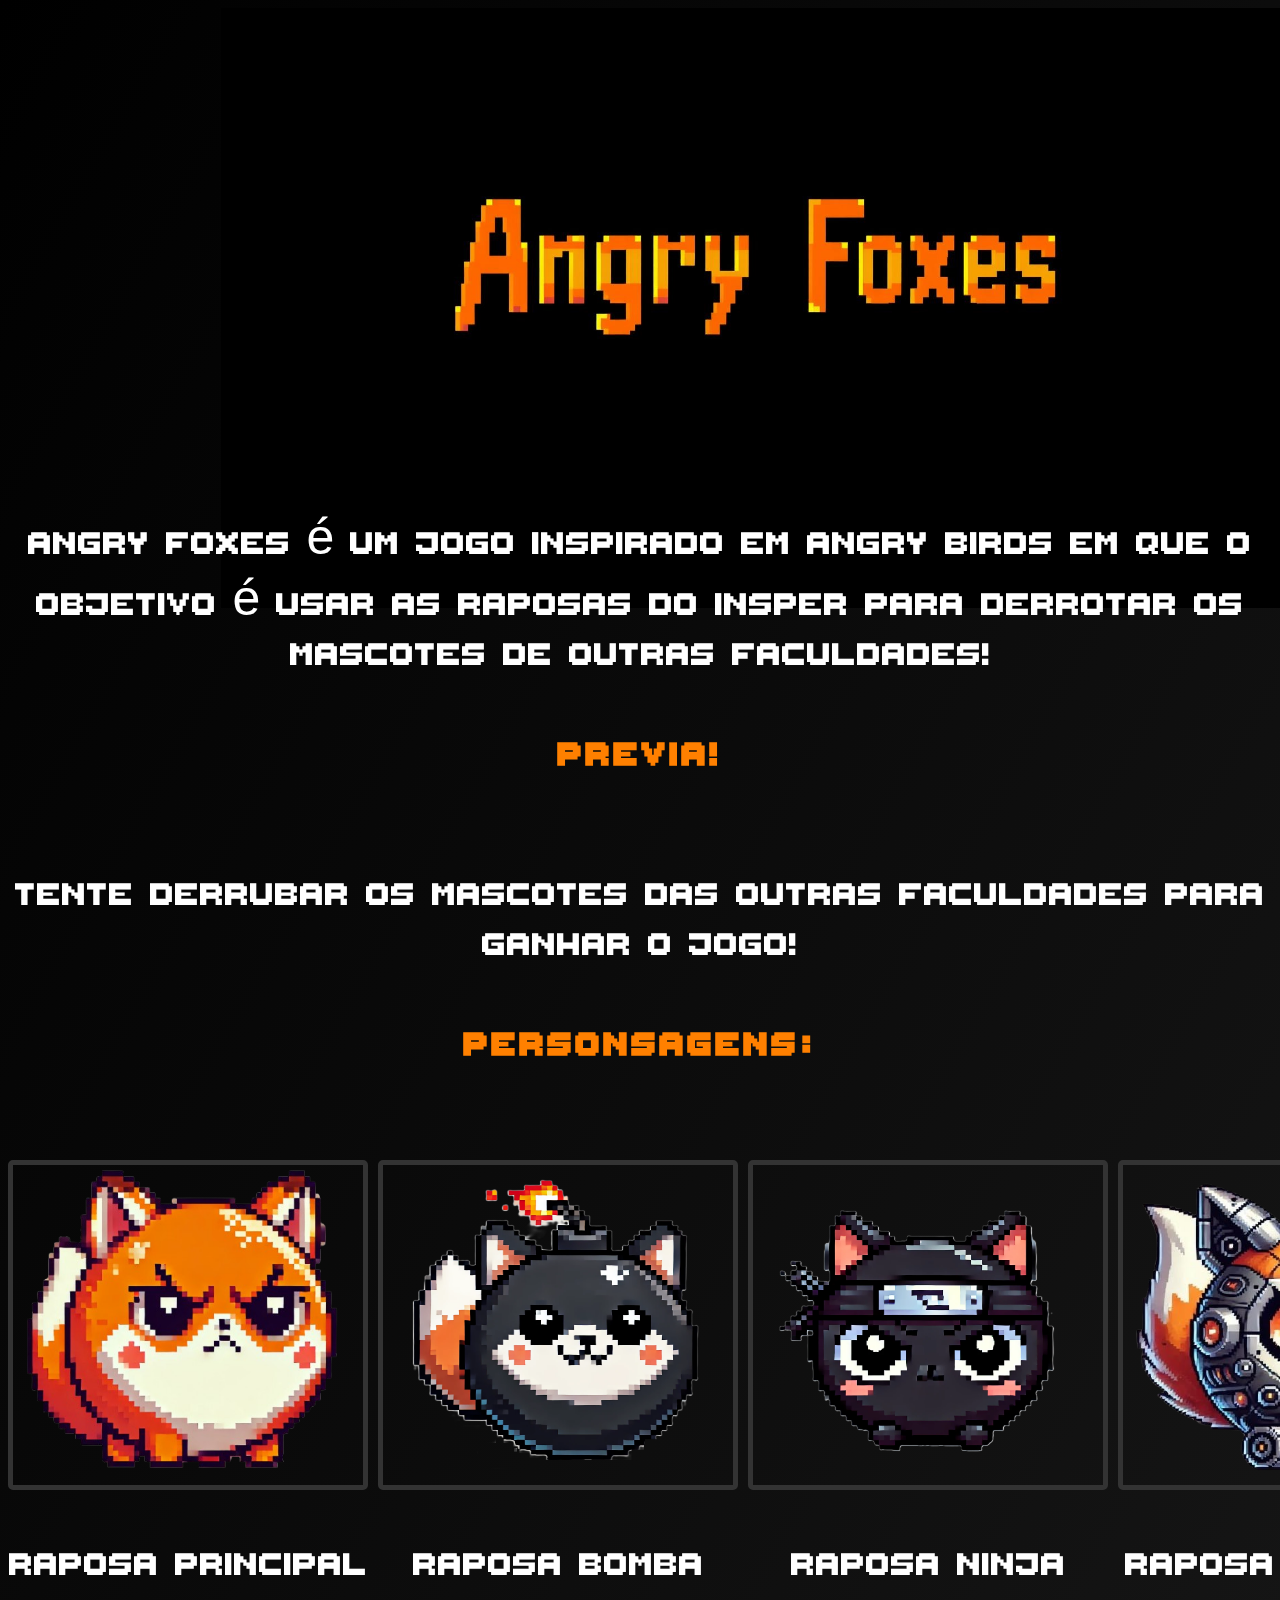
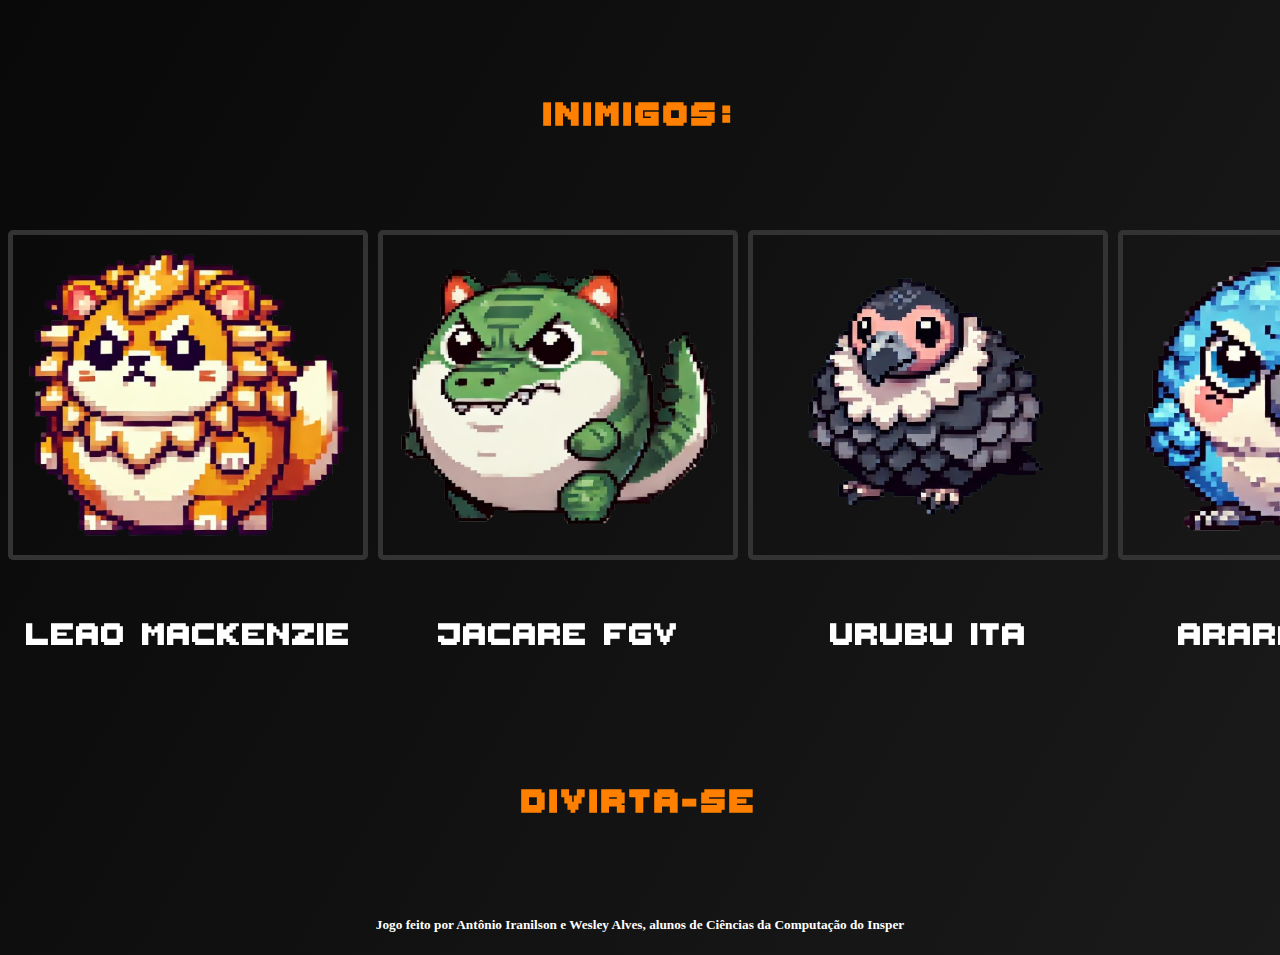
==== site.html @ ca1e3eb3 "adição de inimigos e fonte" ====
<!DOCTYPE html>
<html lang = "pt-BR">
<head>
    <title>Clone Site</title>
    <meta charset="UTF-8">
    <link rel="stylesheet" href="style.css">
</head>
<body>
    <div class = "corpo">
        <div class="Logo">   
            <img src="personagens/logo.jpeg" alt="Logo">
        </div> 
            <p>
            Angry Foxes é um jogo inspirado em Angry Birds em que o objetivo é usar as raposas do INSPER para derrotar os mascotes de outras faculdades!
        </p>
        <h2>
            Previa!
        </h2>
        <p>
            Tente derrubar os mascotes das outras faculdades para ganhar o jogo!
        </p>
        <h3>
            Personsagens:
        </h3>
        <div class = "personagens">
            <div class="Raposa1">
                <img src = 'personagens/raposinha_principal.png' alt="personagem1">
                <p>Raposa principal</p>
            </div>
            <div class="Raposa2">   
                <img src = 'personagens/raposinha_bomba.png' alt="personagem2">
                <p>Raposa Bomba</p>
            </div> 
            <div class="Raposa3">
                <img src = 'personagens/raposinha_ninja.png' alt="personagem3">
                <p>Raposa Ninja</p>
            </div>
            <div class="Raposa4">
                <img src = 'personagens/raposa_robótica.png' alt="persoangem4">
                <p>Raposa Robotica</p>
            </div>    
        </div>
        <h3>
            Inimigos:
        </h3>
        <div class = "inimigos">
            <div class="Inimigo1">
                <img src = 'personagens/leao.png' alt="personagem1">
                <p>leao Mackenzie</p>
            </div>
            <div class="Inimigo2">   
                <img src = 'personagens/jacaré.png' alt="personagem2">
                <p>jacare FGV</p>
            </div> 
            <div class="Inimigo3">
                <img src = 'personagens/urubu.png' alt="personagem3">
                <p>Urubu ITA</p>
            </div>
            <div class="Inimigo4">
                <img src = 'personagens/arara_azul.png' alt="personagem3">
                <p>Arara Espm</p>
            </div>
        </div>
        <h4>
            Divirta-se
        </h4>
        <h5>
            Jogo feito por Antônio Iranilson e Wesley Alves, alunos de Ciências da Computação do Insper
        </h5>
    </div>

</body>
---- style.css ----
body {
    background-color: black;
}
.corpo{
    color: white;
    text-align: center;
}
.personagens {
    display: flex;
    justify-content: space-between; /* Espaço entre as imagens */
    gap: 10px; /* Espaçamento entre as imagens */
}
.personagens img{
    width: 350px;
    height: 320px;
    border-color: rgb(255, 255, 255);
    border: 5px solid #333; 
    border-radius: 5px; 
    display: grid;
    grid-template-columns: repeat(auto-fill, minmax(300px, 1fr)); /* Ajusta as colunas automaticamente */
    gap: 15px;

}

.inimigos {
    display: flex;
    justify-content: space-between; /* Espaço entre as imagens */
    gap: 10px; /* Espaçamento entre as imagens */
}
.inimigos img{
    width: 350px;
    height: 320px;
    border-color: rgb(255, 255, 255);
    border: 5px solid #333; 
    border-radius: 5px; 
    display: grid;
    grid-template-columns: repeat(auto-fill, minmax(300px, 1fr)); /* Ajusta as colunas automaticamente */
    gap: 15px;
}
.Logo {
    display: flex;
    justify-content: center;
    width: 1500px;
    height: 600px;
    margin-bottom: -150px;
    
}
@font-face {
    font-family: 'MinhaFonte';
    src: url('fonte/fonte.woff2') format('woff2'),
         url('fonte/fonte.woff') format('woff'),
         url('fonte/fonte.ttf') format('truetype');
}
p{
    font-family: 'MinhaFonte', sans-serif; /* sans-serif como fallback */
    font-size: 50px;
}

h1, h2, h3, h4 {
    letter-spacing: 3px;
    color: rgb(255, 128, 0);
    margin-bottom: 90px;
    font-family: 'MinhaFonte', sans-serif; /* sans-serif como fallback */
    font-size: 50px;
}
body {
    background: linear-gradient(120deg, #000000, #1a1a1a); /* Um gradiente suave para o fundo */
    color: white;
}
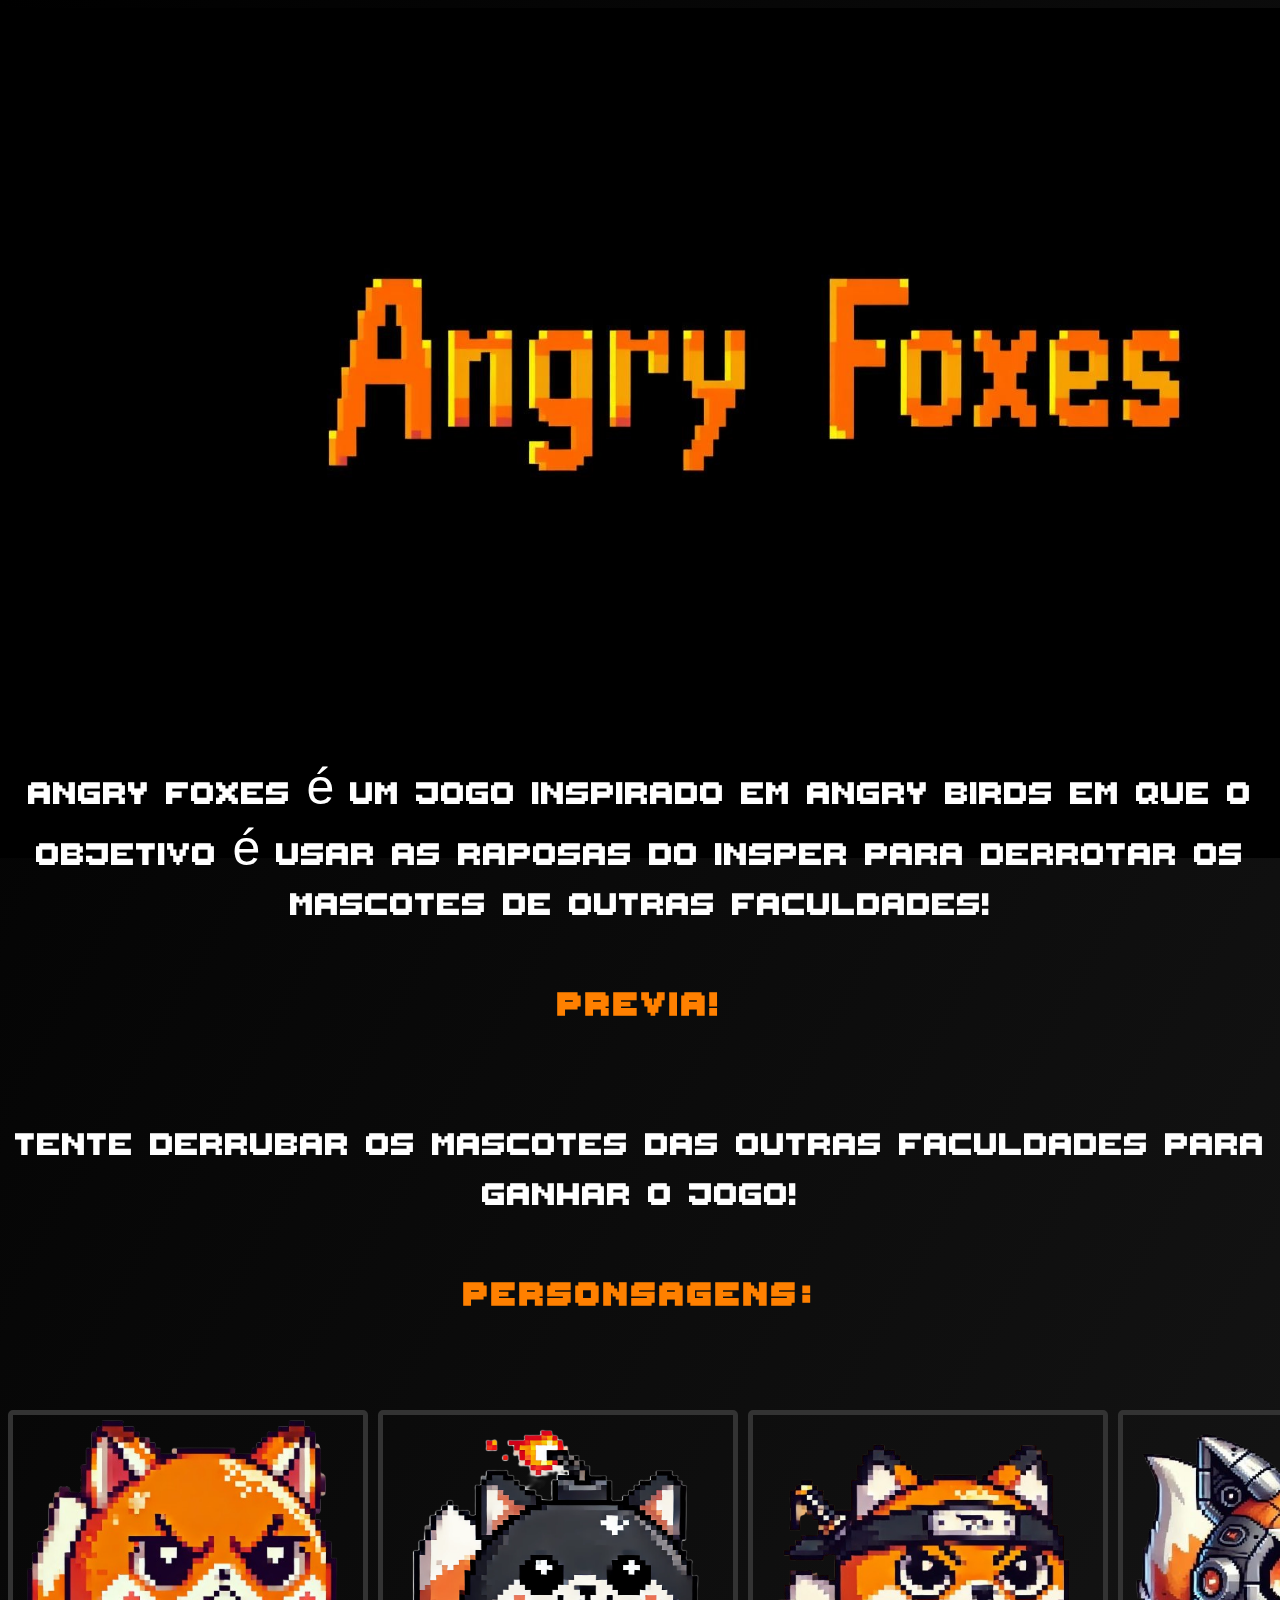
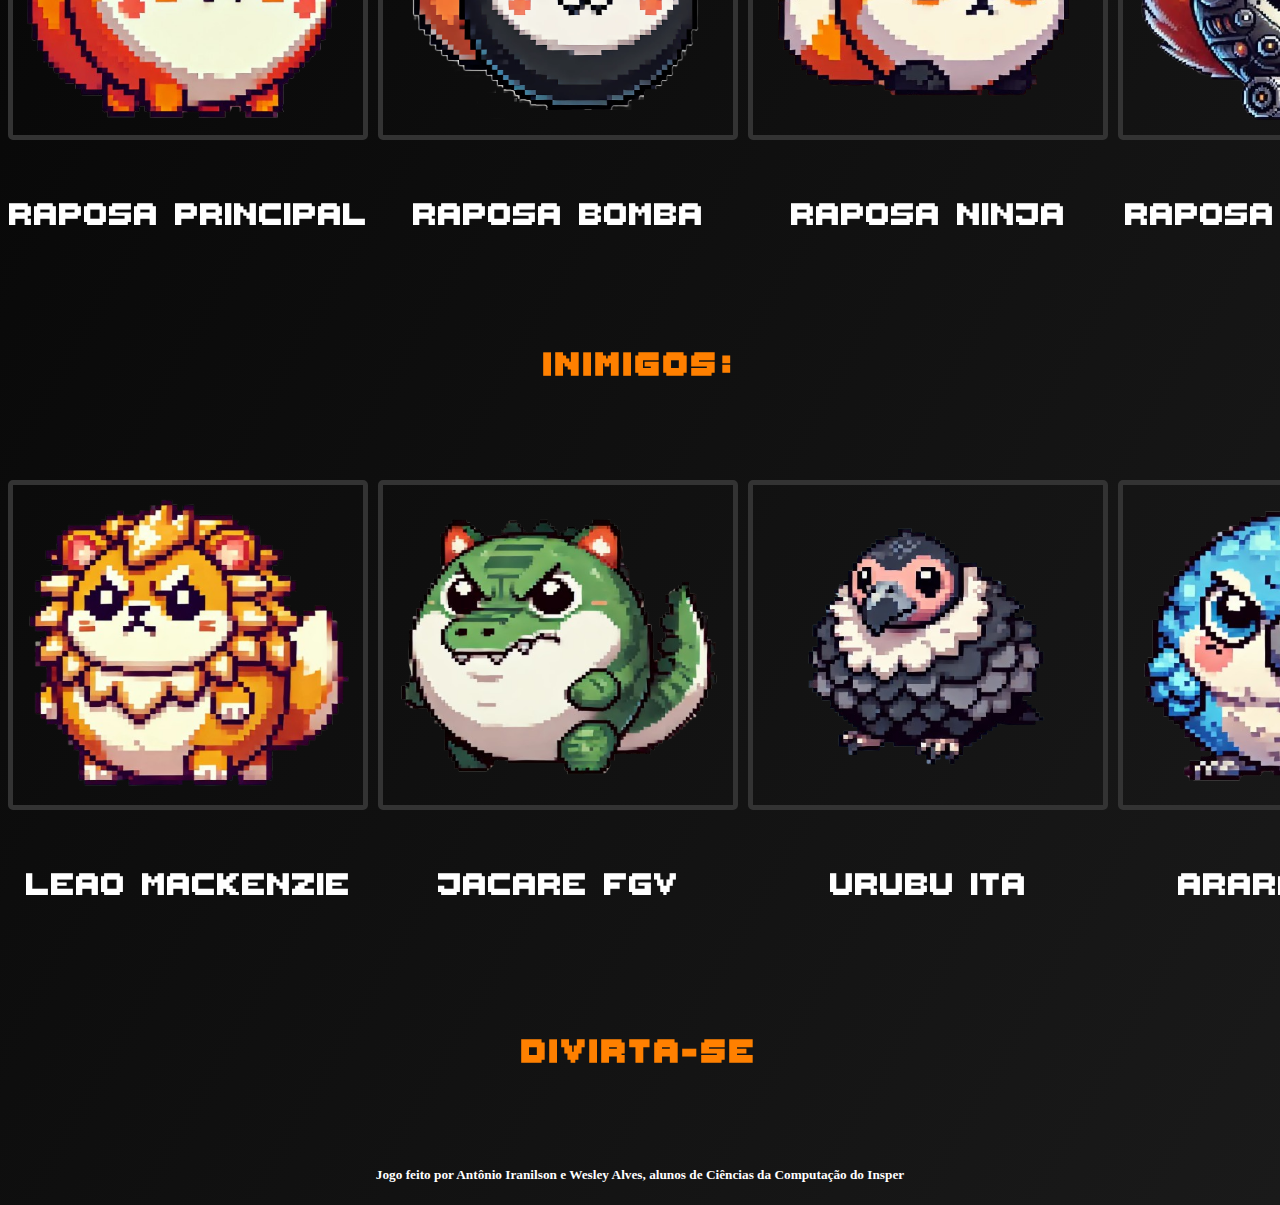
==== commit f913f3f4: "alterando os caminhos dos arquivos" ====
--- a/site.html
+++ b/site.html
@@ -3,7 +3,7 @@
 <head>
     <title>Clone Site</title>
     <meta charset="UTF-8">
-    <link rel="stylesheet" href="style.css">
+    <link rel="stylesheet" href="./css/style.css">
 </head>
 <body>
     <div class = "corpo">
--- a/css/style.css
+++ b/css/style.css
@@ -0,0 +1,69 @@
+body {
+    background-color: black;
+}
+.corpo{
+    color: white;
+    text-align: center;
+}
+.personagens {
+    display: flex;
+    justify-content: space-between; /* Espaço entre as imagens */
+    gap: 10px; /* Espaçamento entre as imagens */
+}
+.personagens img{
+    width: 350px;
+    height: 320px;
+    border-color: rgb(255, 255, 255);
+    border: 5px solid #333; 
+    border-radius: 5px; 
+    display: grid;
+    grid-template-columns: repeat(auto-fill, minmax(300px, 1fr)); /* Ajusta as colunas automaticamente */
+    gap: 15px;
+
+}
+
+.inimigos {
+    display: flex;
+    justify-content: space-between; /* Espaço entre as imagens */
+    gap: 10px; /* Espaçamento entre as imagens */
+}
+.inimigos img{
+    width: 350px;
+    height: 320px;
+    border-color: rgb(255, 255, 255);
+    border: 5px solid #333; 
+    border-radius: 5px; 
+    display: grid;
+    grid-template-columns: repeat(auto-fill, minmax(300px, 1fr)); /* Ajusta as colunas automaticamente */
+    gap: 15px;
+}
+.Logo {
+    display: flex;
+    justify-content: center;
+    width: 1500px;
+    height: 850px;
+    margin-bottom: -150px;
+    
+}
+@font-face {
+    font-family: 'MinhaFonte';
+    src: url('../fonte/fonte.woff2') format('woff2'),
+         url('../fonte/fonte.woff') format('woff'),
+         url('../fonte/fonte.ttf') format('truetype');
+}
+p{
+    font-family: 'MinhaFonte', sans-serif; /* sans-serif como fallback */
+    font-size: 50px;
+}
+
+h1, h2, h3, h4 {
+    letter-spacing: 3px;
+    color: rgb(255, 128, 0);
+    margin-bottom: 90px;
+    font-family: 'MinhaFonte', sans-serif; /* sans-serif como fallback */
+    font-size: 50px;
+}
+body {
+    background: linear-gradient(120deg, #000000, #1a1a1a); /* Um gradiente suave para o fundo */
+    color: white;
+}
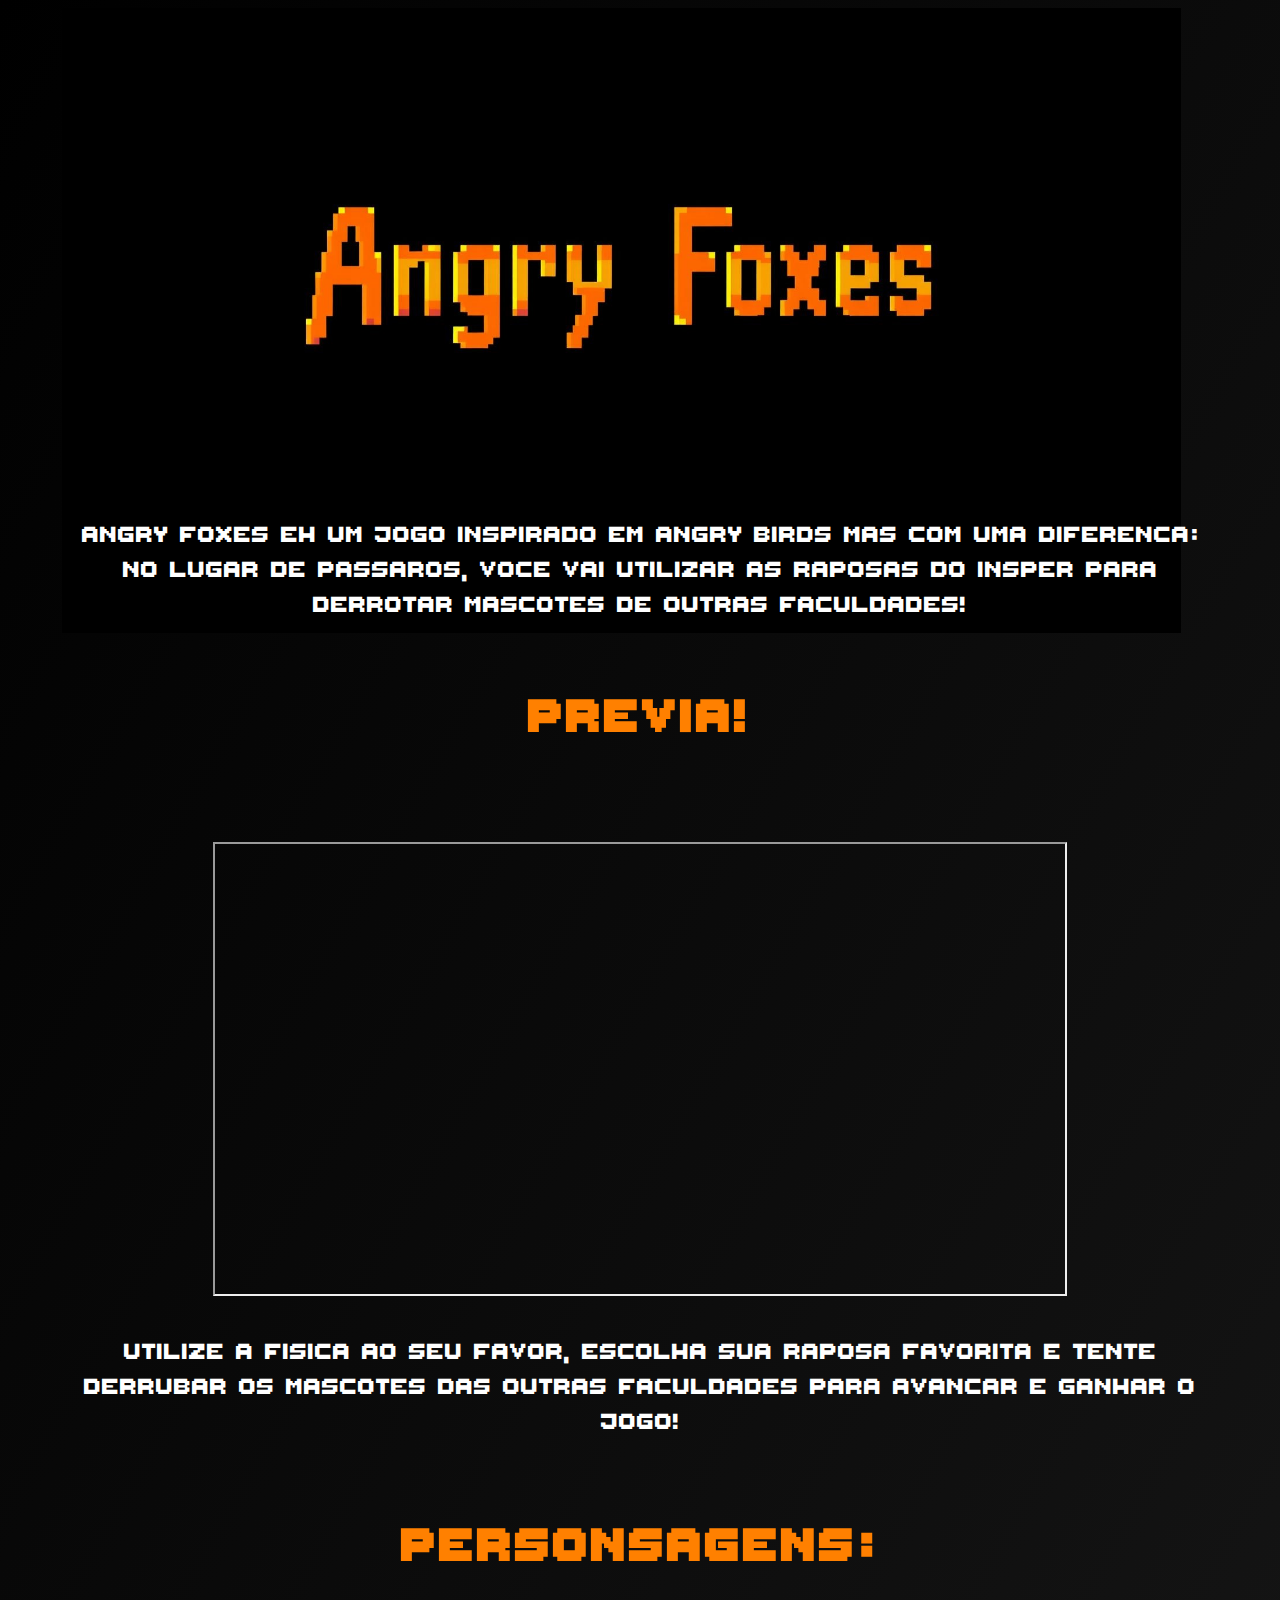
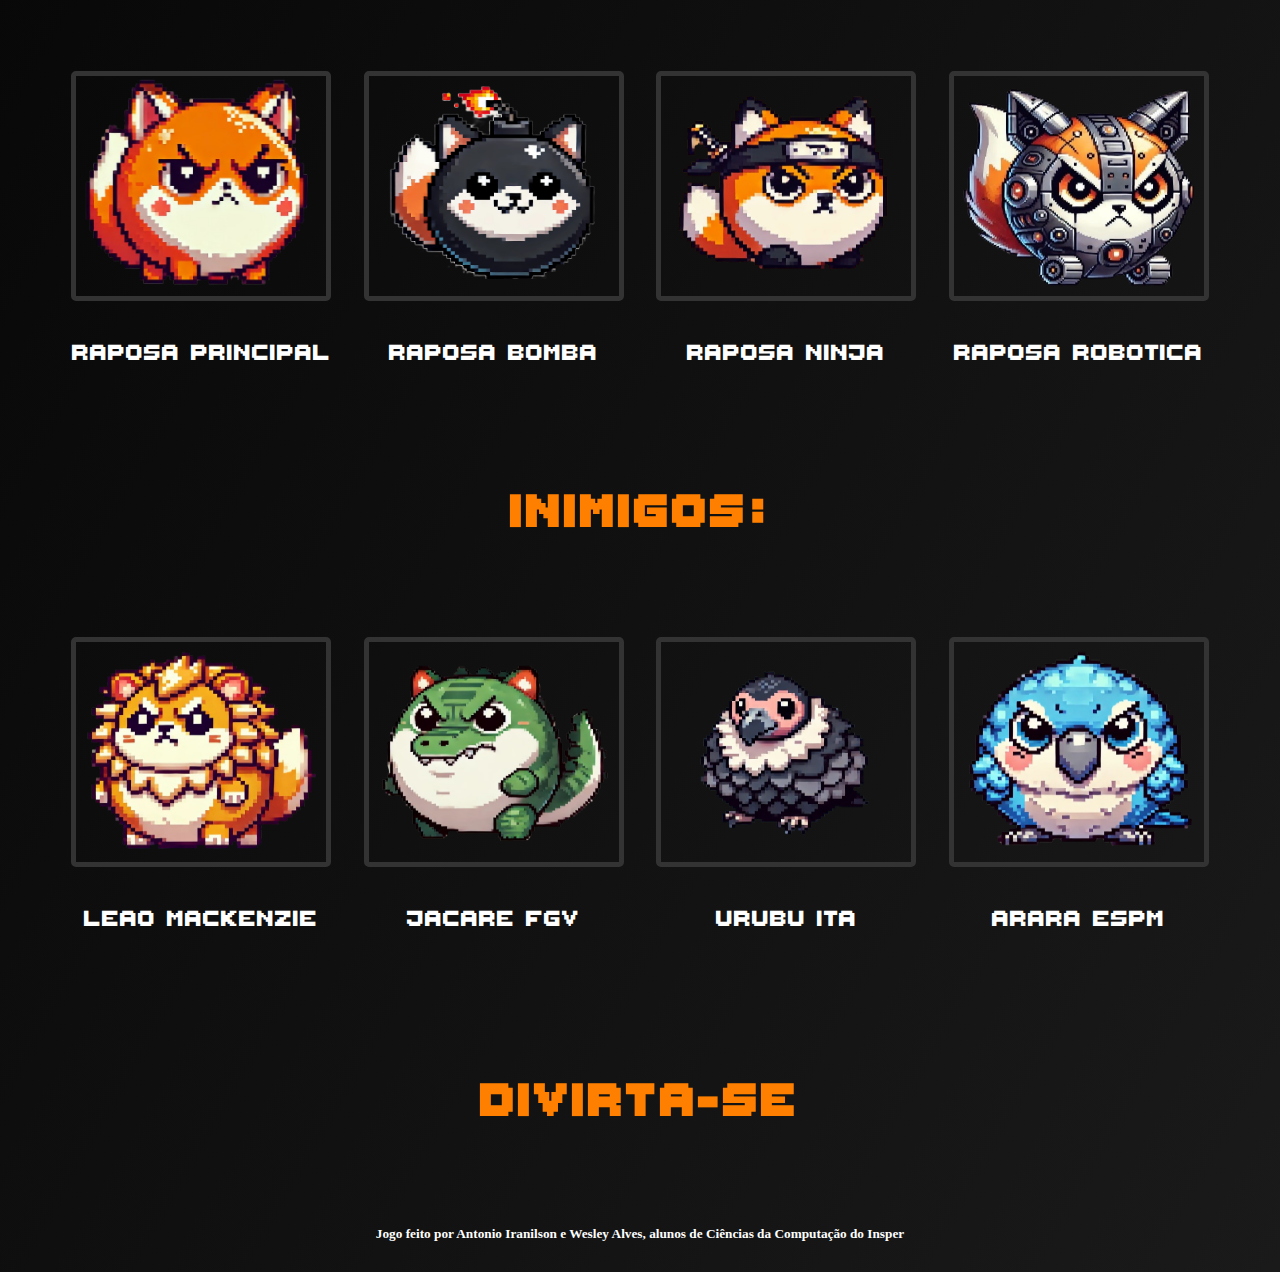
==== commit 5b7bd403: "diminuindo o tamanho das imagens para remodelar a página" ====
--- a/site.html
+++ b/site.html
@@ -1,7 +1,7 @@
 <!DOCTYPE html>
 <html lang = "pt-BR">
 <head>
-    <title>Clone Site</title>
+    <title>Game Angry Foxes </title>
     <meta charset="UTF-8">
     <link rel="stylesheet" href="./css/style.css">
 </head>
@@ -11,14 +11,18 @@
             <img src="personagens/logo.jpeg" alt="Logo">
         </div> 
             <p>
-            Angry Foxes é um jogo inspirado em Angry Birds em que o objetivo é usar as raposas do INSPER para derrotar os mascotes de outras faculdades!
-        </p>
-        <h2>
-            Previa!
-        </h2>
-        <p>
-            Tente derrubar os mascotes das outras faculdades para ganhar o jogo!
-        </p>
+                Angry Foxes eh um jogo inspirado em Angry Birds mas com uma diferenca: No lugar de passaros, voce vai utilizar 
+                as raposas do INSPER para derrotar mascotes de outras faculdades!
+            </p>
+            <h2>
+                Previa!
+            </h2>
+            <iframe width="850" height="450"
+                src="https://www.youtube.com/embed/FSWoUGxGNEg">
+            </iframe>
+            <p>
+                Utilize a fisica ao seu favor, escolha sua raposa favorita e tente derrubar os mascotes das outras faculdades para avancar e ganhar o jogo!
+            </p>
         <h3>
             Personsagens:
         </h3>
@@ -65,7 +69,7 @@
             Divirta-se
         </h4>
         <h5>
-            Jogo feito por Antônio Iranilson e Wesley Alves, alunos de Ciências da Computação do Insper
+            Jogo feito por Antonio Iranilson e Wesley Alves, alunos de Ciências da Computação do Insper
         </h5>
     </div>
 
--- a/css/style.css
+++ b/css/style.css
@@ -1,18 +1,23 @@
 body {
+    display: flex;
+    flex-direction: column;
+    flex-wrap: wrap;
+    align-items: center;
     background-color: black;
 }
 .corpo{
     color: white;
     text-align: center;
+    max-width: 90%;
 }
 .personagens {
     display: flex;
     justify-content: space-between; /* Espaço entre as imagens */
-    gap: 10px; /* Espaçamento entre as imagens */
+    gap: 5px; /* Espaçamento entre as imagens */
 }
 .personagens img{
-    width: 350px;
-    height: 320px;
+    width: 250px;
+    height: 220px;
     border-color: rgb(255, 255, 255);
     border: 5px solid #333; 
     border-radius: 5px; 
@@ -28,8 +33,8 @@
     gap: 10px; /* Espaçamento entre as imagens */
 }
 .inimigos img{
-    width: 350px;
-    height: 320px;
+    width: 250px;
+    height: 220px;
     border-color: rgb(255, 255, 255);
     border: 5px solid #333; 
     border-radius: 5px; 
@@ -40,9 +45,10 @@
 .Logo {
     display: flex;
     justify-content: center;
-    width: 1500px;
-    height: 850px;
+    width: 1100px;
+    height: 625px;
     margin-bottom: -150px;
+    padding-right: 200px;
     
 }
 @font-face {
@@ -53,17 +59,28 @@
 }
 p{
     font-family: 'MinhaFonte', sans-serif; /* sans-serif como fallback */
-    font-size: 50px;
+    font-size: 35px;
 }
 
-h1, h2, h3, h4 {
+h1 {
     letter-spacing: 3px;
     color: rgb(255, 128, 0);
     margin-bottom: 90px;
     font-family: 'MinhaFonte', sans-serif; /* sans-serif como fallback */
     font-size: 50px;
 }
+
+h2, h3, h4 {
+    letter-spacing: 3px;
+    color: rgb(255, 128, 0);
+    margin-bottom: 90px;
+    font-family: 'MinhaFonte', sans-serif; /* sans-serif como fallback */
+    font-size: 70px;
+}
+
+
 body {
     background: linear-gradient(120deg, #000000, #1a1a1a); /* Um gradiente suave para o fundo */
     color: white;
 }
+
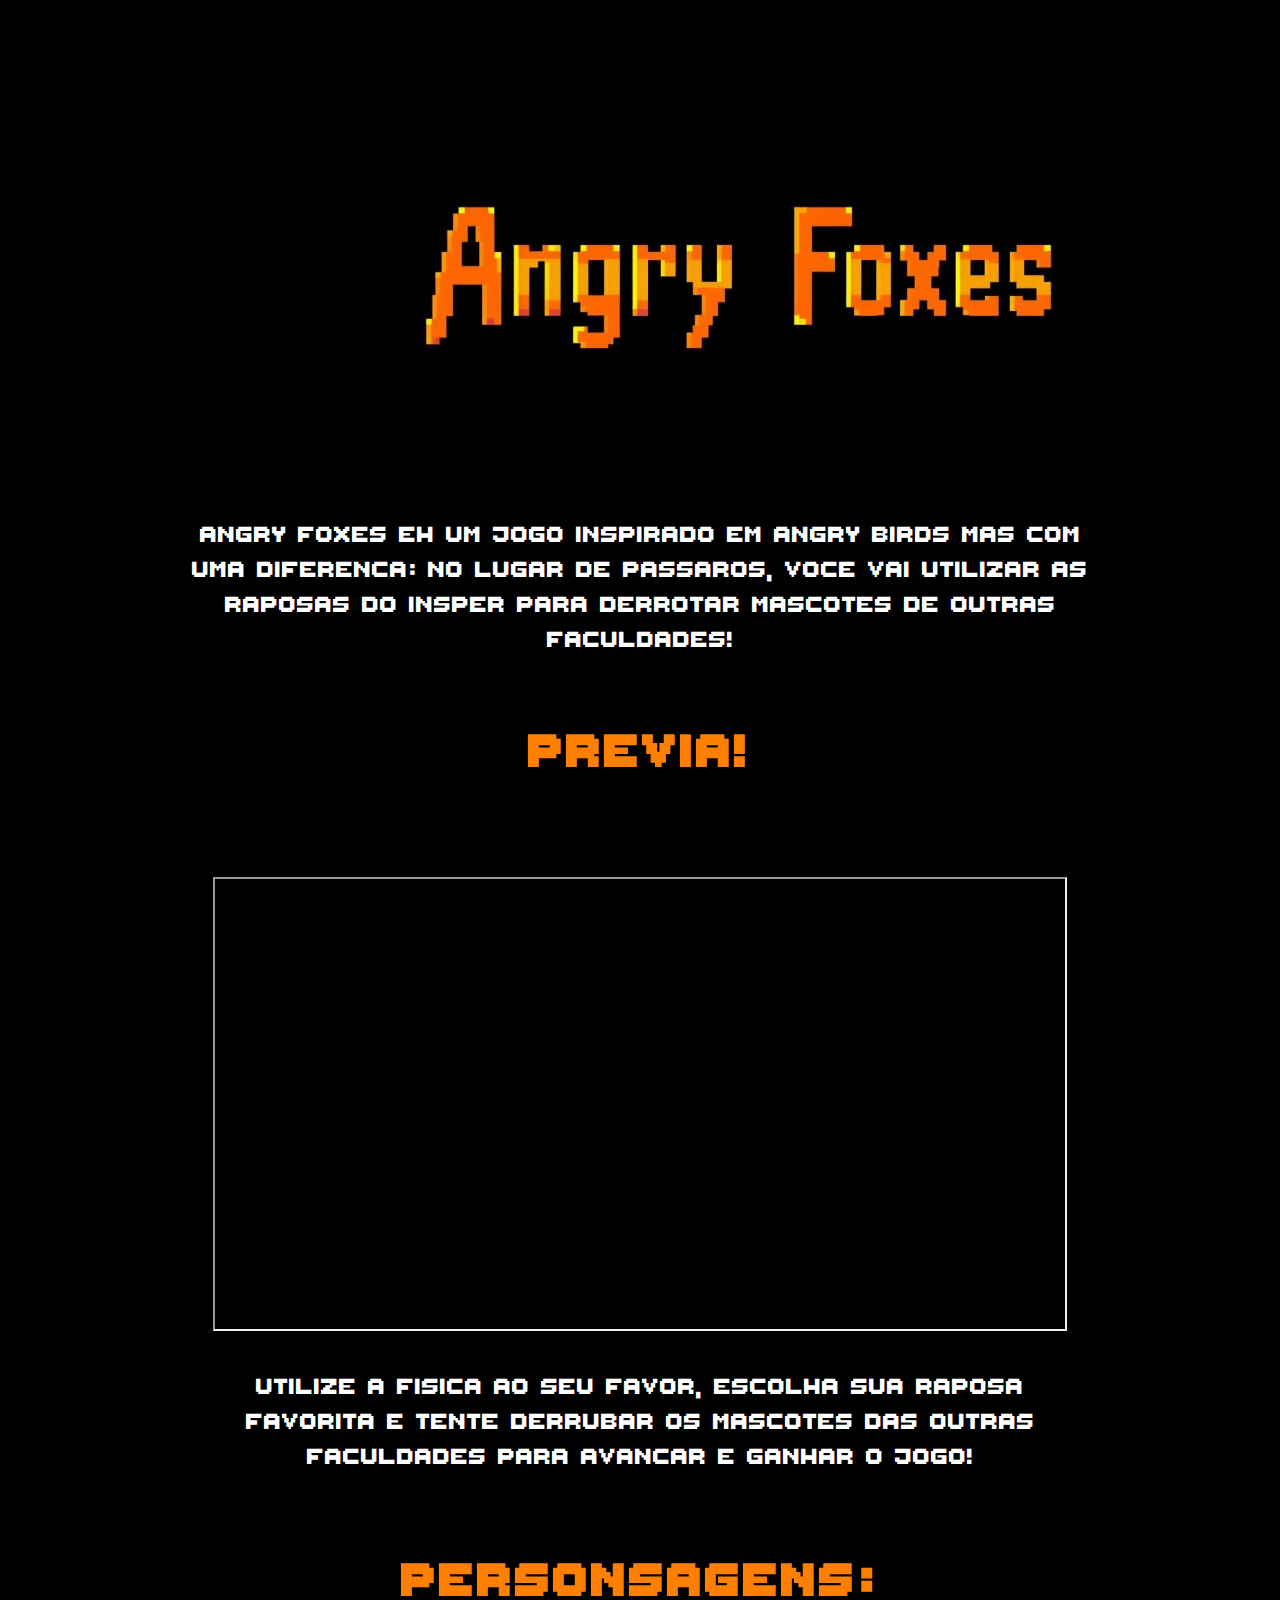
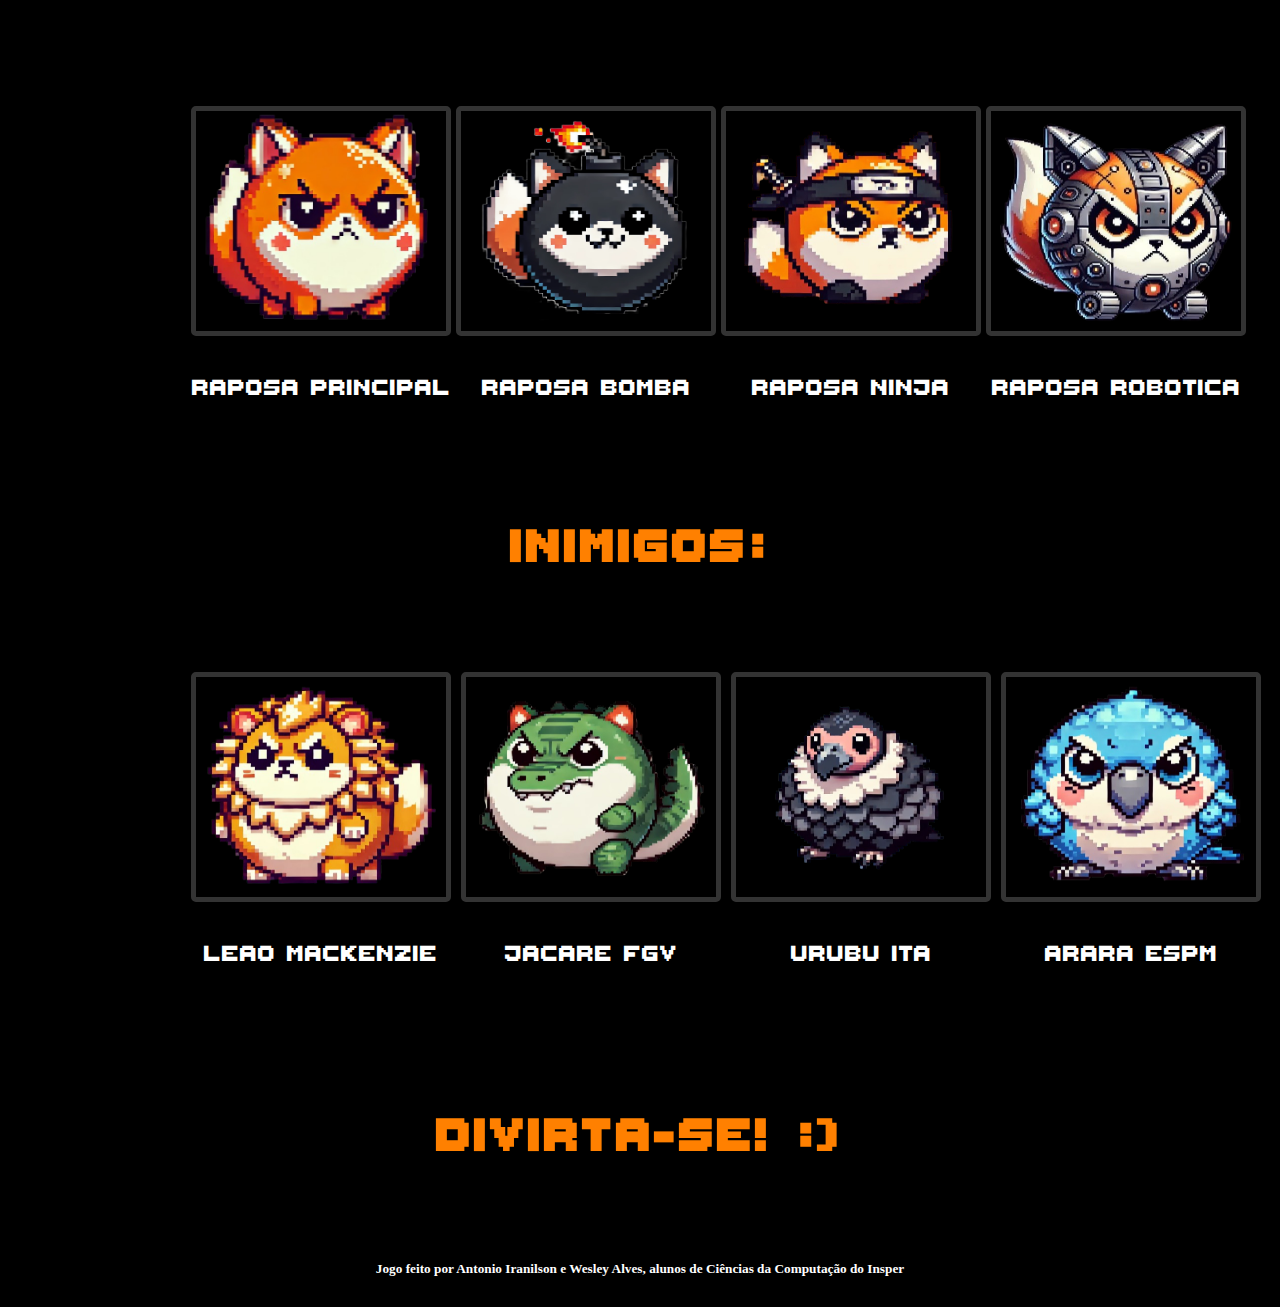
==== commit 3e225d02: "centralizando todos os elementos, inclusive imagens" ====
--- a/site.html
+++ b/site.html
@@ -8,13 +8,13 @@
 <body>
     <div class = "corpo">
         <div class="Logo">   
-            <img src="personagens/logo.jpeg" alt="Logo">
+            <img src="imagens/logo.jpg" alt="Logo">
         </div> 
             <p>
                 Angry Foxes eh um jogo inspirado em Angry Birds mas com uma diferenca: No lugar de passaros, voce vai utilizar 
                 as raposas do INSPER para derrotar mascotes de outras faculdades!
             </p>
-            <h2>
+            <h2 class="previa">
                 Previa!
             </h2>
             <iframe width="850" height="450"
@@ -28,19 +28,19 @@
         </h3>
         <div class = "personagens">
             <div class="Raposa1">
-                <img src = 'personagens/raposinha_principal.png' alt="personagem1">
+                <img src = 'imagens/raposinha_principal.png' alt="personagem1">
                 <p>Raposa principal</p>
             </div>
             <div class="Raposa2">   
-                <img src = 'personagens/raposinha_bomba.png' alt="personagem2">
+                <img src = 'imagens/raposinha_bomba.png' alt="personagem2">
                 <p>Raposa Bomba</p>
             </div> 
             <div class="Raposa3">
-                <img src = 'personagens/raposinha_ninja.png' alt="personagem3">
+                <img src = 'imagens/raposinha_ninja.png' alt="personagem3">
                 <p>Raposa Ninja</p>
             </div>
             <div class="Raposa4">
-                <img src = 'personagens/raposa_robótica.png' alt="persoangem4">
+                <img src = 'imagens/raposa_robótica.png' alt="persoangem4">
                 <p>Raposa Robotica</p>
             </div>    
         </div>
@@ -49,24 +49,24 @@
         </h3>
         <div class = "inimigos">
             <div class="Inimigo1">
-                <img src = 'personagens/leao.png' alt="personagem1">
+                <img src = 'imagens/leao.png' alt="personagem1">
                 <p>leao Mackenzie</p>
             </div>
             <div class="Inimigo2">   
-                <img src = 'personagens/jacaré.png' alt="personagem2">
+                <img src = 'imagens/jacaré.png' alt="personagem2">
                 <p>jacare FGV</p>
             </div> 
             <div class="Inimigo3">
-                <img src = 'personagens/urubu.png' alt="personagem3">
+                <img src = 'imagens/urubu.png' alt="personagem3">
                 <p>Urubu ITA</p>
             </div>
             <div class="Inimigo4">
-                <img src = 'personagens/arara_azul.png' alt="personagem3">
+                <img src = 'imagens/arara_azul.png' alt="personagem3">
                 <p>Arara Espm</p>
             </div>
         </div>
         <h4>
-            Divirta-se
+            Divirta-se! :)
         </h4>
         <h5>
             Jogo feito por Antonio Iranilson e Wesley Alves, alunos de Ciências da Computação do Insper
--- a/css/style.css
+++ b/css/style.css
@@ -5,16 +5,19 @@
     align-items: center;
     background-color: black;
 }
+
 .corpo{
+    text-align: center;
+    max-width: 71%;
     color: white;
-    text-align: center;
-    max-width: 90%;
 }
+
 .personagens {
     display: flex;
     justify-content: space-between; /* Espaço entre as imagens */
     gap: 5px; /* Espaçamento entre as imagens */
 }
+
 .personagens img{
     width: 250px;
     height: 220px;
@@ -32,6 +35,7 @@
     justify-content: space-between; /* Espaço entre as imagens */
     gap: 10px; /* Espaçamento entre as imagens */
 }
+
 .inimigos img{
     width: 250px;
     height: 220px;
@@ -42,13 +46,14 @@
     grid-template-columns: repeat(auto-fill, minmax(300px, 1fr)); /* Ajusta as colunas automaticamente */
     gap: 15px;
 }
+
 .Logo {
     display: flex;
     justify-content: center;
     width: 1100px;
     height: 625px;
     margin-bottom: -150px;
-    padding-right: 200px;
+    margin-right: 300px;
     
 }
 @font-face {
@@ -57,6 +62,7 @@
          url('../fonte/fonte.woff') format('woff'),
          url('../fonte/fonte.ttf') format('truetype');
 }
+
 p{
     font-family: 'MinhaFonte', sans-serif; /* sans-serif como fallback */
     font-size: 35px;
@@ -78,9 +84,3 @@
     font-size: 70px;
 }
 
-
-body {
-    background: linear-gradient(120deg, #000000, #1a1a1a); /* Um gradiente suave para o fundo */
-    color: white;
-}
-
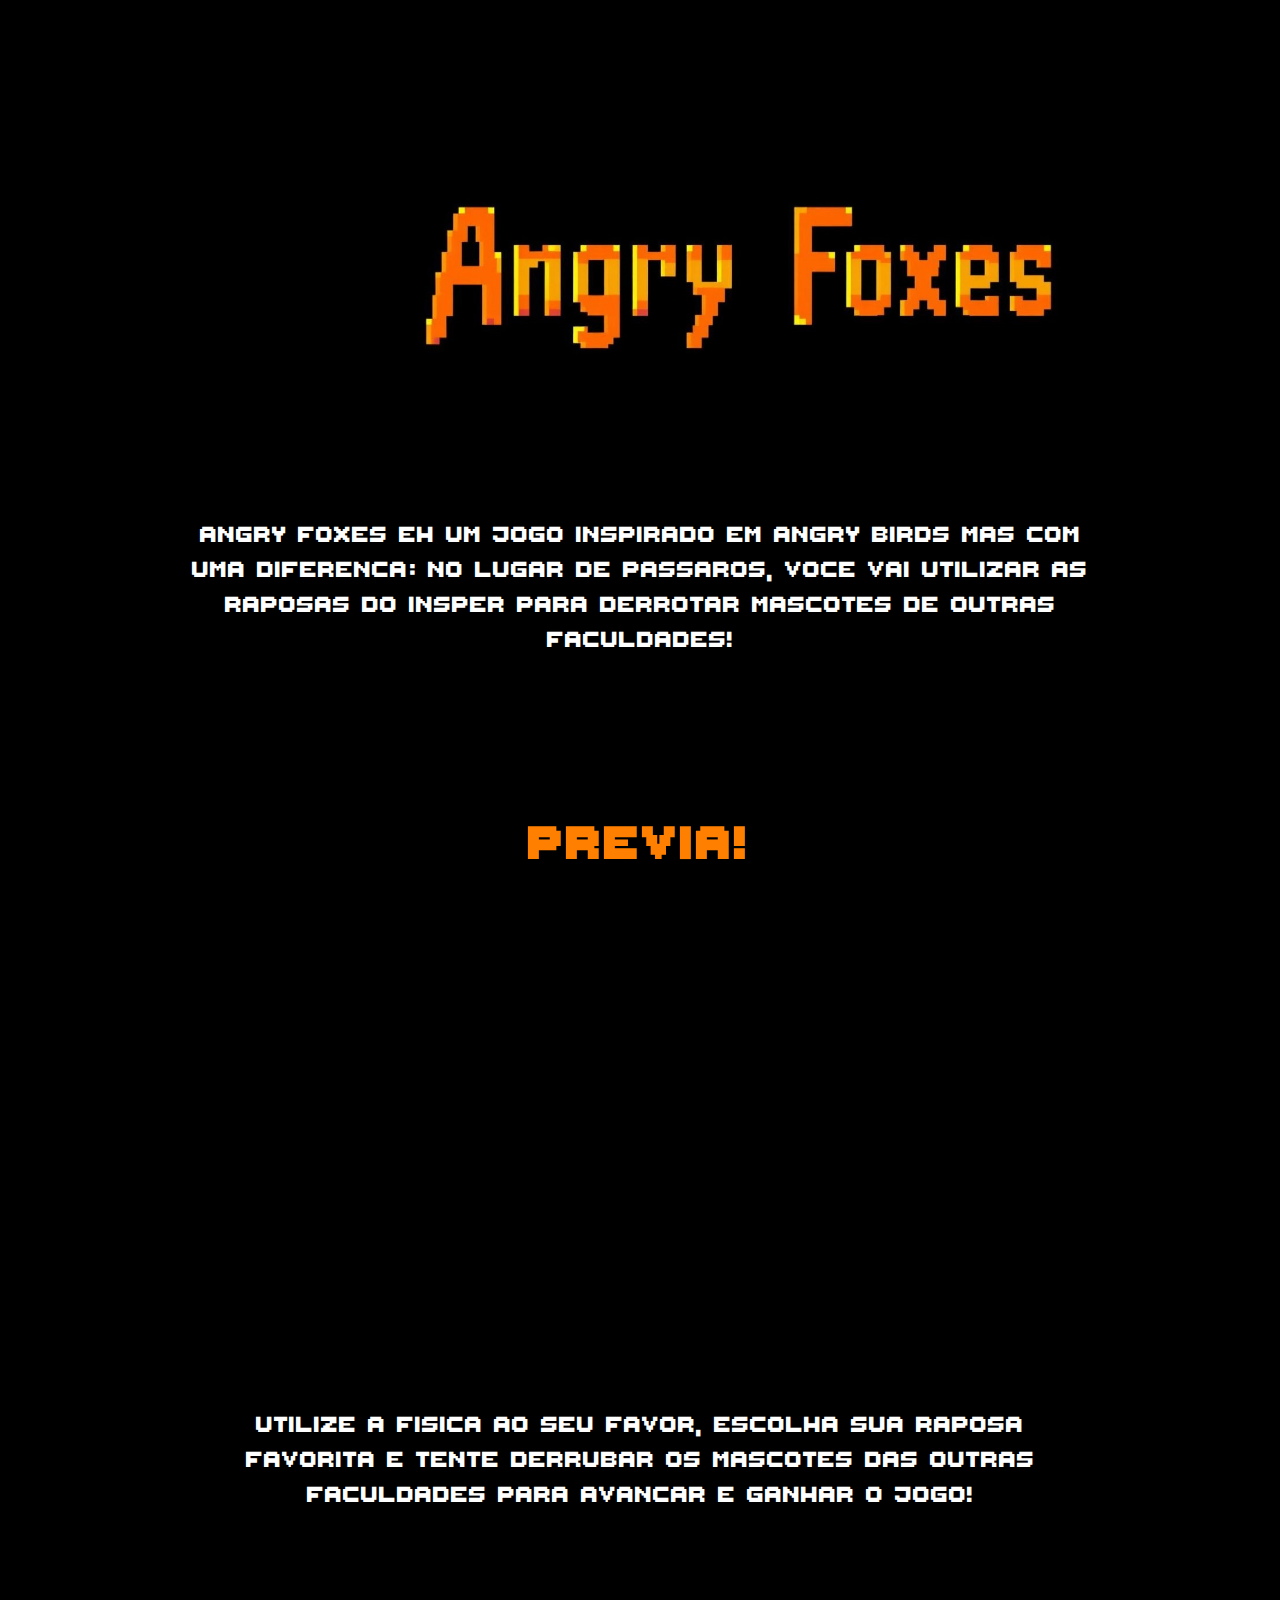
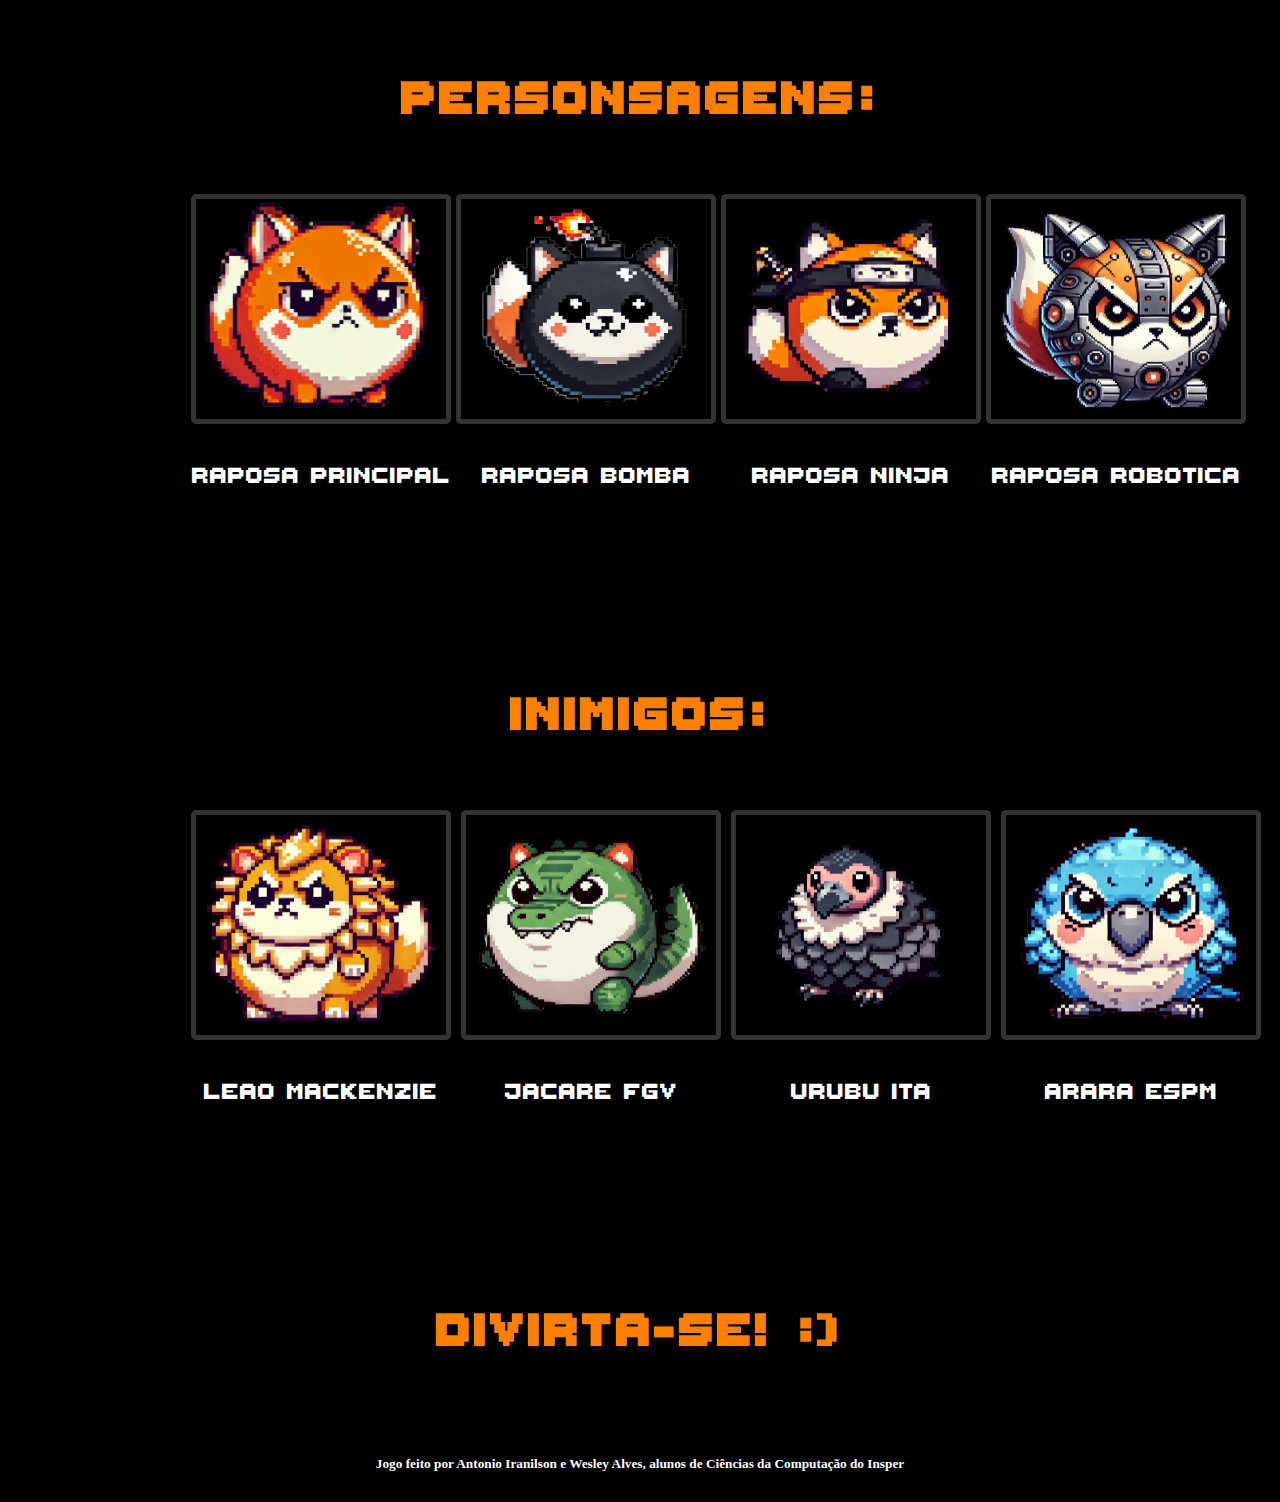
==== commit a1ff818c: "adicionando borda ao video e habilitando a tela cheia" ====
--- a/site.html
+++ b/site.html
@@ -18,7 +18,8 @@
                 Previa!
             </h2>
             <iframe width="850" height="450"
-                src="https://www.youtube.com/embed/FSWoUGxGNEg">
+                src="https://www.youtube.com/embed/FSWoUGxGNEg"   
+                allowfullscreen>
             </iframe>
             <p>
                 Utilize a fisica ao seu favor, escolha sua raposa favorita e tente derrubar os mascotes das outras faculdades para avancar e ganhar o jogo!
--- a/css/style.css
+++ b/css/style.css
@@ -13,6 +13,7 @@
 }
 
 .personagens {
+    margin-top: -30px;  
     display: flex;
     justify-content: space-between; /* Espaço entre as imagens */
     gap: 5px; /* Espaçamento entre as imagens */
@@ -31,6 +32,7 @@
 }
 
 .inimigos {
+    margin-top: -30px;
     display: flex;
     justify-content: space-between; /* Espaço entre as imagens */
     gap: 10px; /* Espaçamento entre as imagens */
@@ -76,11 +78,21 @@
     font-size: 50px;
 }
 
+.previa {
+    margin-top: 150px;
+    margin-bottom: 40px;
+}
+
 h2, h3, h4 {
     letter-spacing: 3px;
     color: rgb(255, 128, 0);
     margin-bottom: 90px;
+    margin-top: 150px;
     font-family: 'MinhaFonte', sans-serif; /* sans-serif como fallback */
     font-size: 70px;
 }
 
+
+iframe{
+    border:0.5px #333
+}
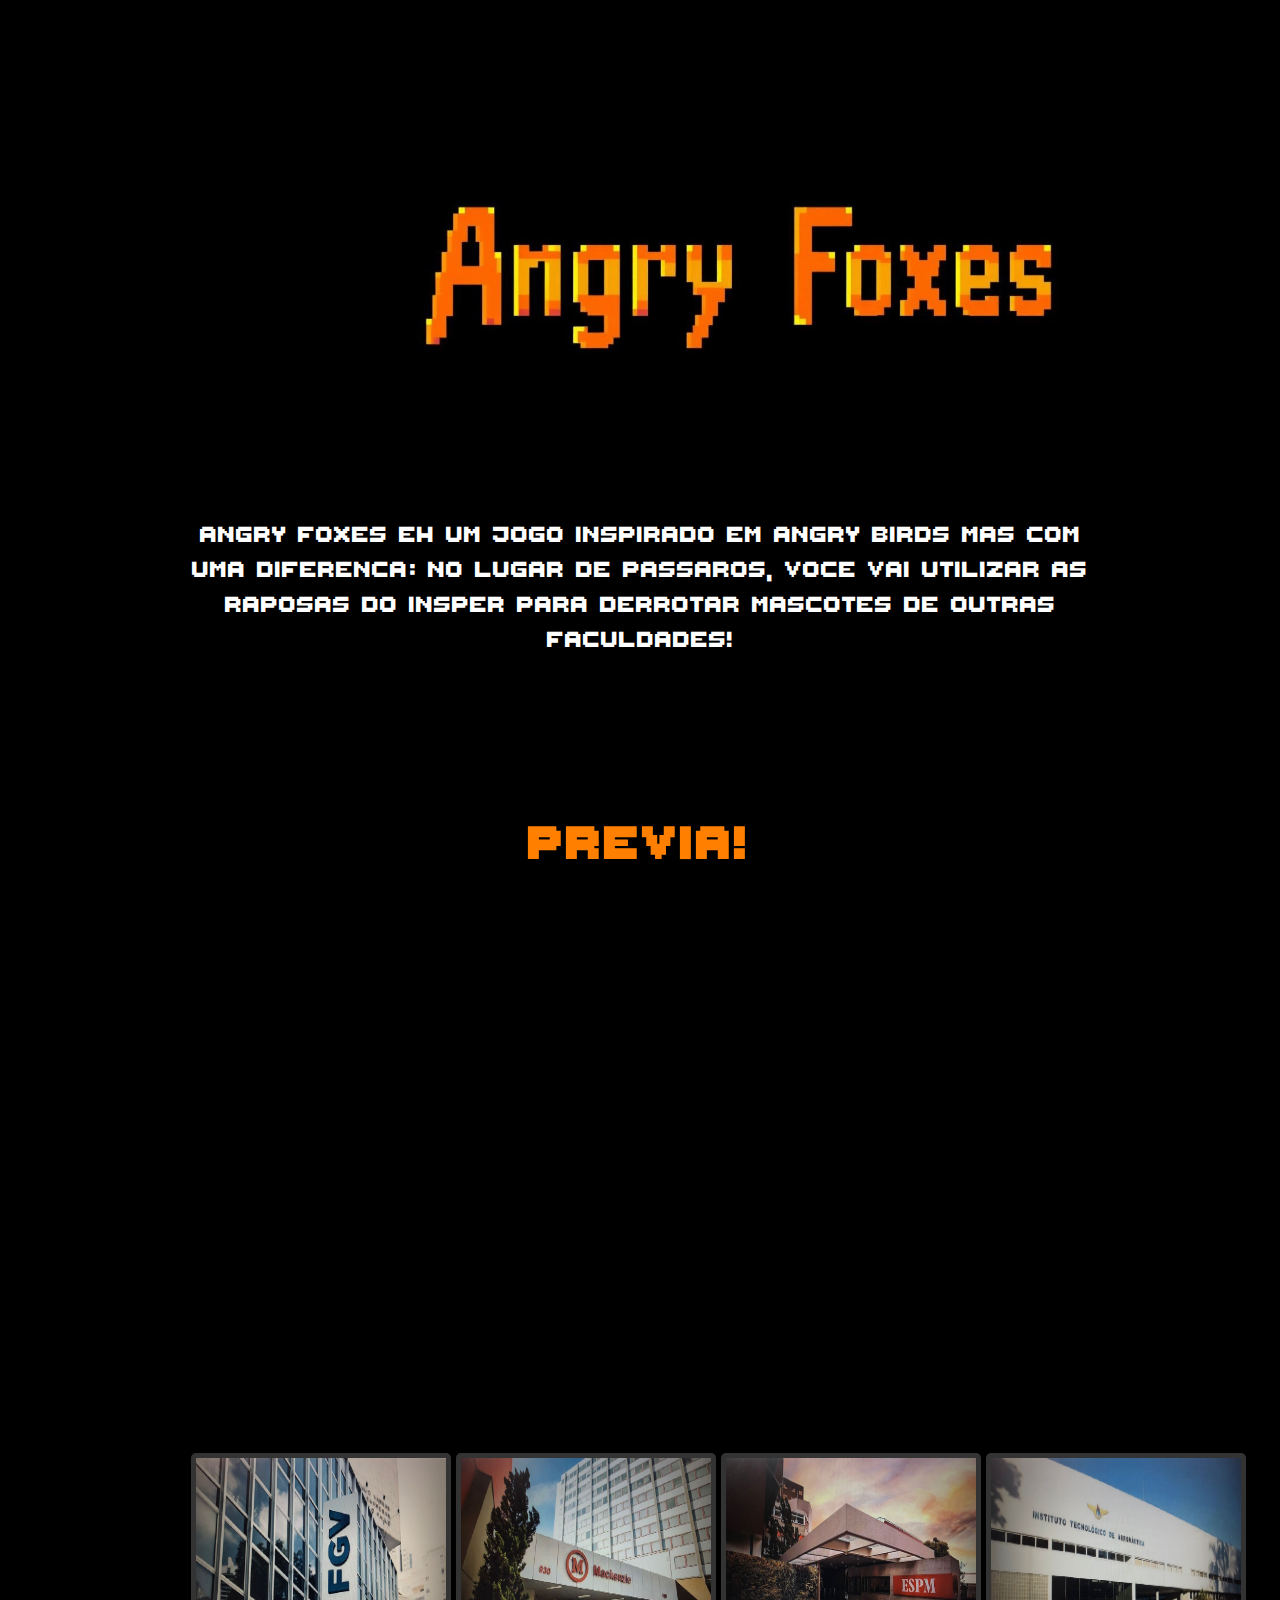
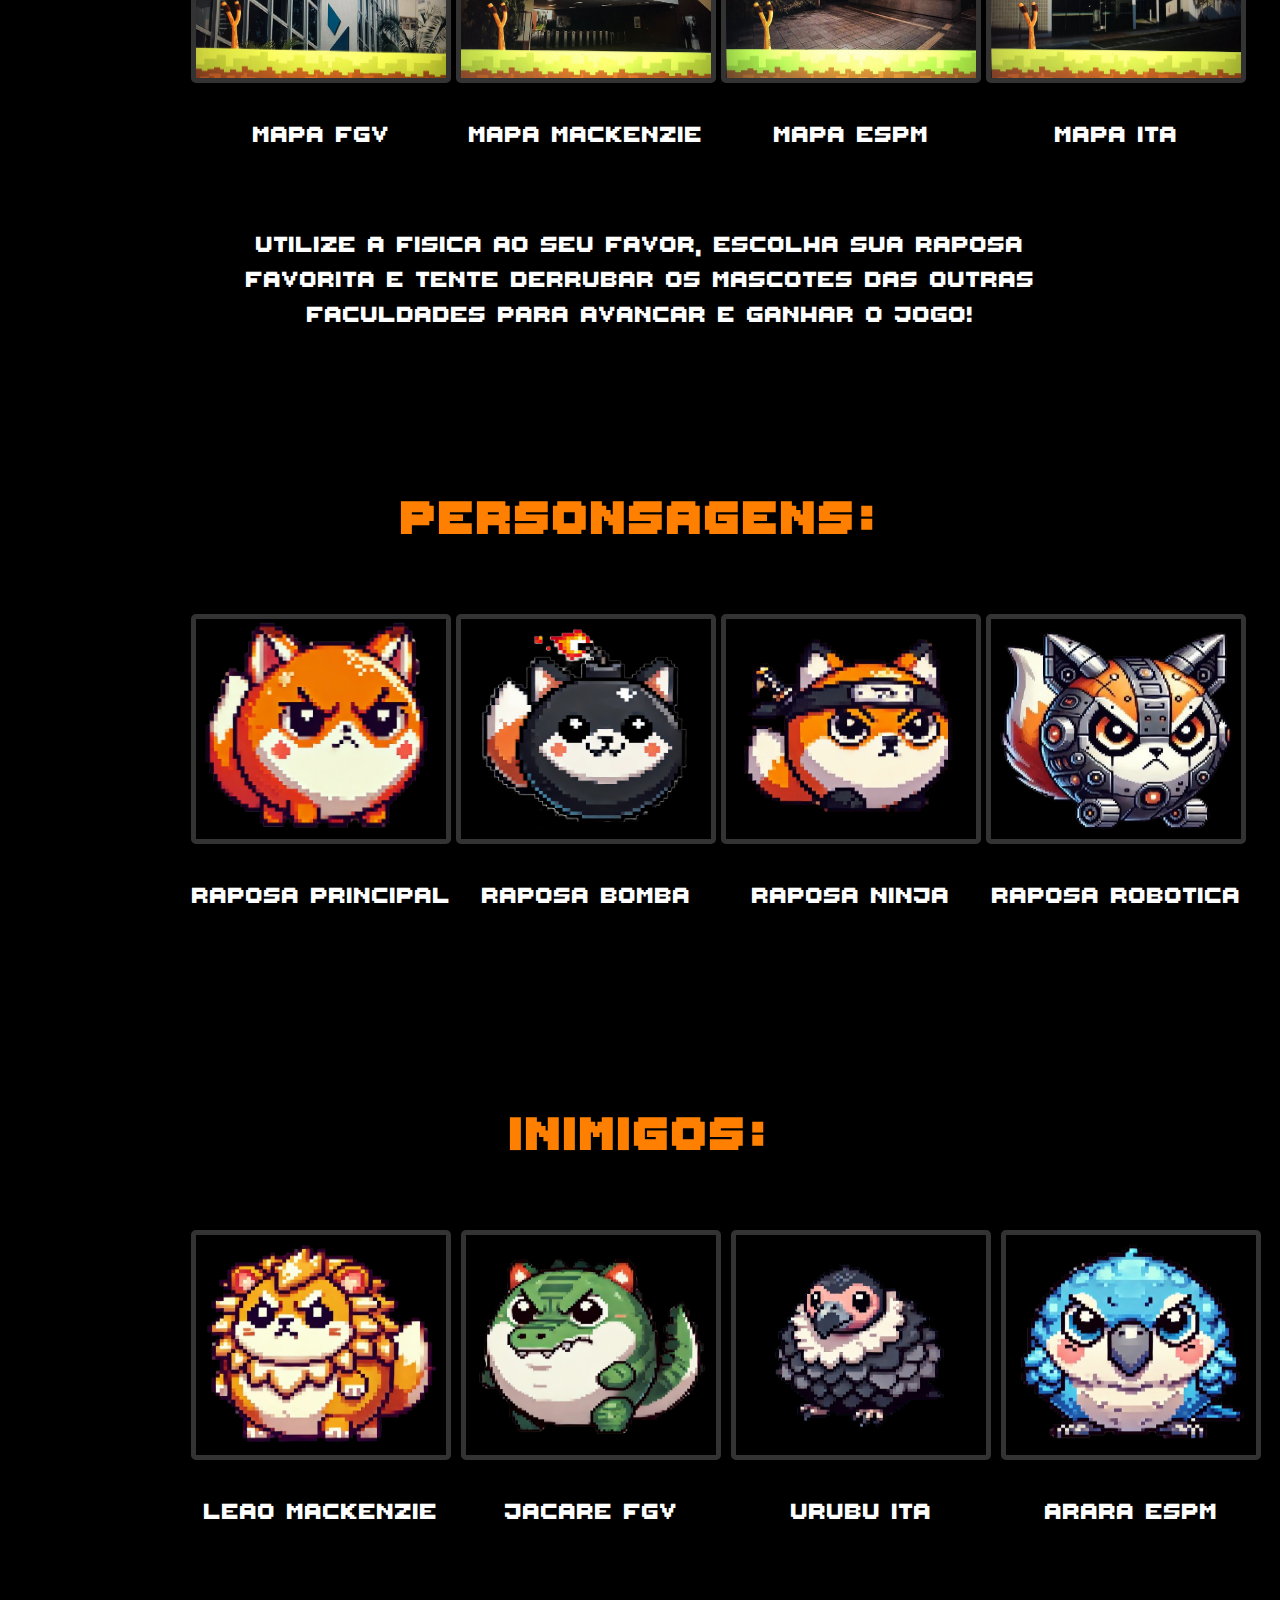
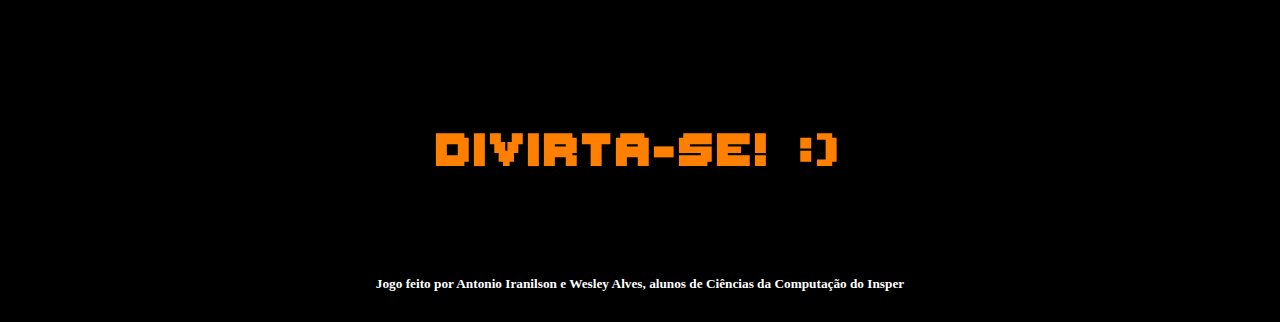
==== commit 00c2c97d: "Adicionando imagens do mapa do jogo" ====
--- a/site.html
+++ b/site.html
@@ -21,7 +21,26 @@
                 src="https://www.youtube.com/embed/FSWoUGxGNEg"   
                 allowfullscreen>
             </iframe>
-            <p>
+
+            <div class = "mapas">
+                <div class="FGV">
+                    <img src = 'imagens/cenario_FGV.jpeg' alt="FGV">
+                    <p>Mapa FGV</p>
+                </div>
+                <div class="Mack">
+                    <img src = 'imagens/cenario_Mack.jpeg' alt="Mackenzie">
+                    <p>Mapa Mackenzie</p>
+                </div>
+                <div class="ESPM">
+                    <img src = 'imagens/cenario_ESPM.jpeg' alt="ESPM">
+                    <p>Mapa ESPM</p>
+                </div>
+                <div class="ITA">
+                    <img src = 'imagens/cenario_ITA.jpeg' alt="ITA">
+                    <p>Mapa ITA</p>
+                </div>
+            </div>
+            <p class = 'descricao'>
                 Utilize a fisica ao seu favor, escolha sua raposa favorita e tente derrubar os mascotes das outras faculdades para avancar e ganhar o jogo!
             </p>
         <h3>
--- a/css/style.css
+++ b/css/style.css
@@ -17,6 +17,30 @@
     display: flex;
     justify-content: space-between; /* Espaço entre as imagens */
     gap: 5px; /* Espaçamento entre as imagens */
+}
+
+.mapas {
+    margin-top: 80px;
+    margin-bottom: -140px;  
+    display: flex;
+    justify-content: space-between; /* Espaço entre as imagens */
+    gap: 5px; /* Espaçamento entre as imagens */
+}
+
+.mapas img{
+    width: 250px;
+    height: 220px;
+    border-color: rgb(255, 255, 255);
+    border: 5px solid #333; 
+    border-radius: 5px; 
+    display: grid;
+    grid-template-columns: repeat(auto-fill, minmax(300px, 1fr)); /* Ajusta as colunas automaticamente */
+    gap: 15px;
+
+}
+
+.descricao {
+    margin-top: 180px;
 }
 
 .personagens img{
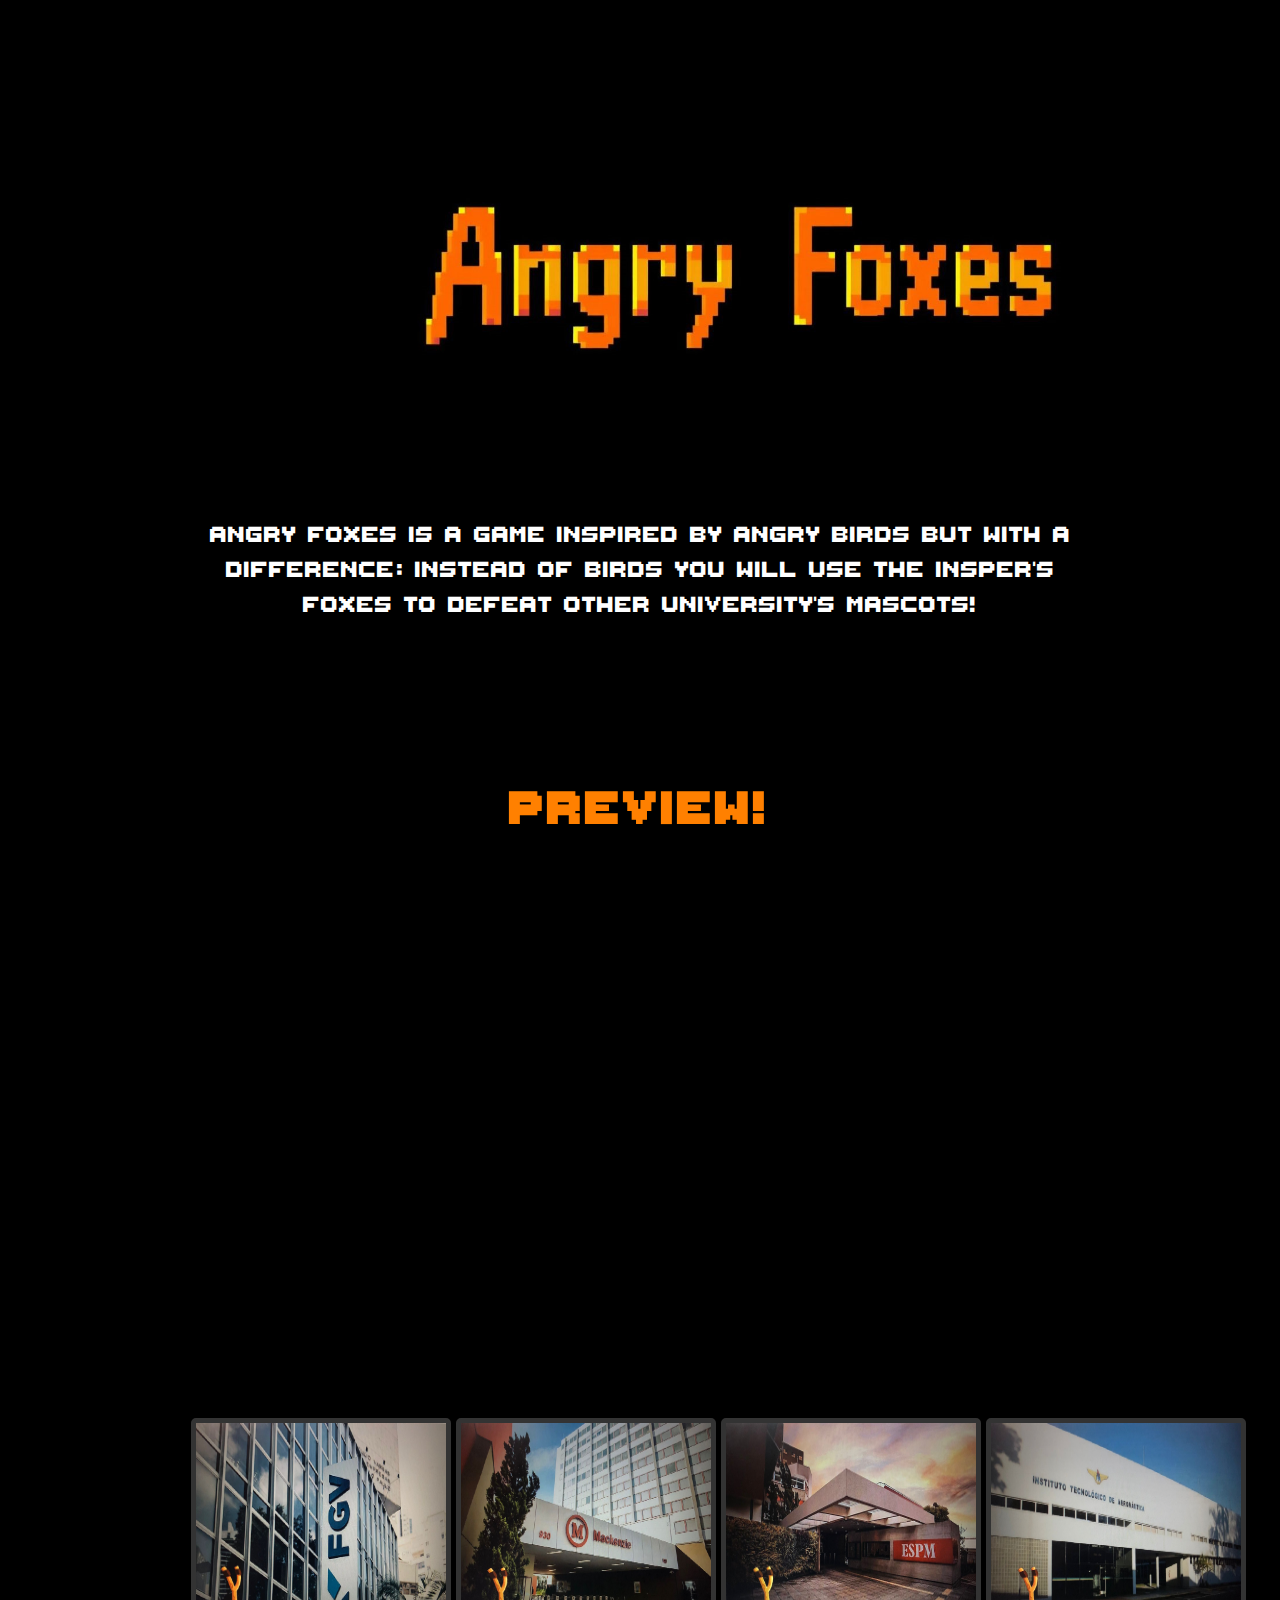
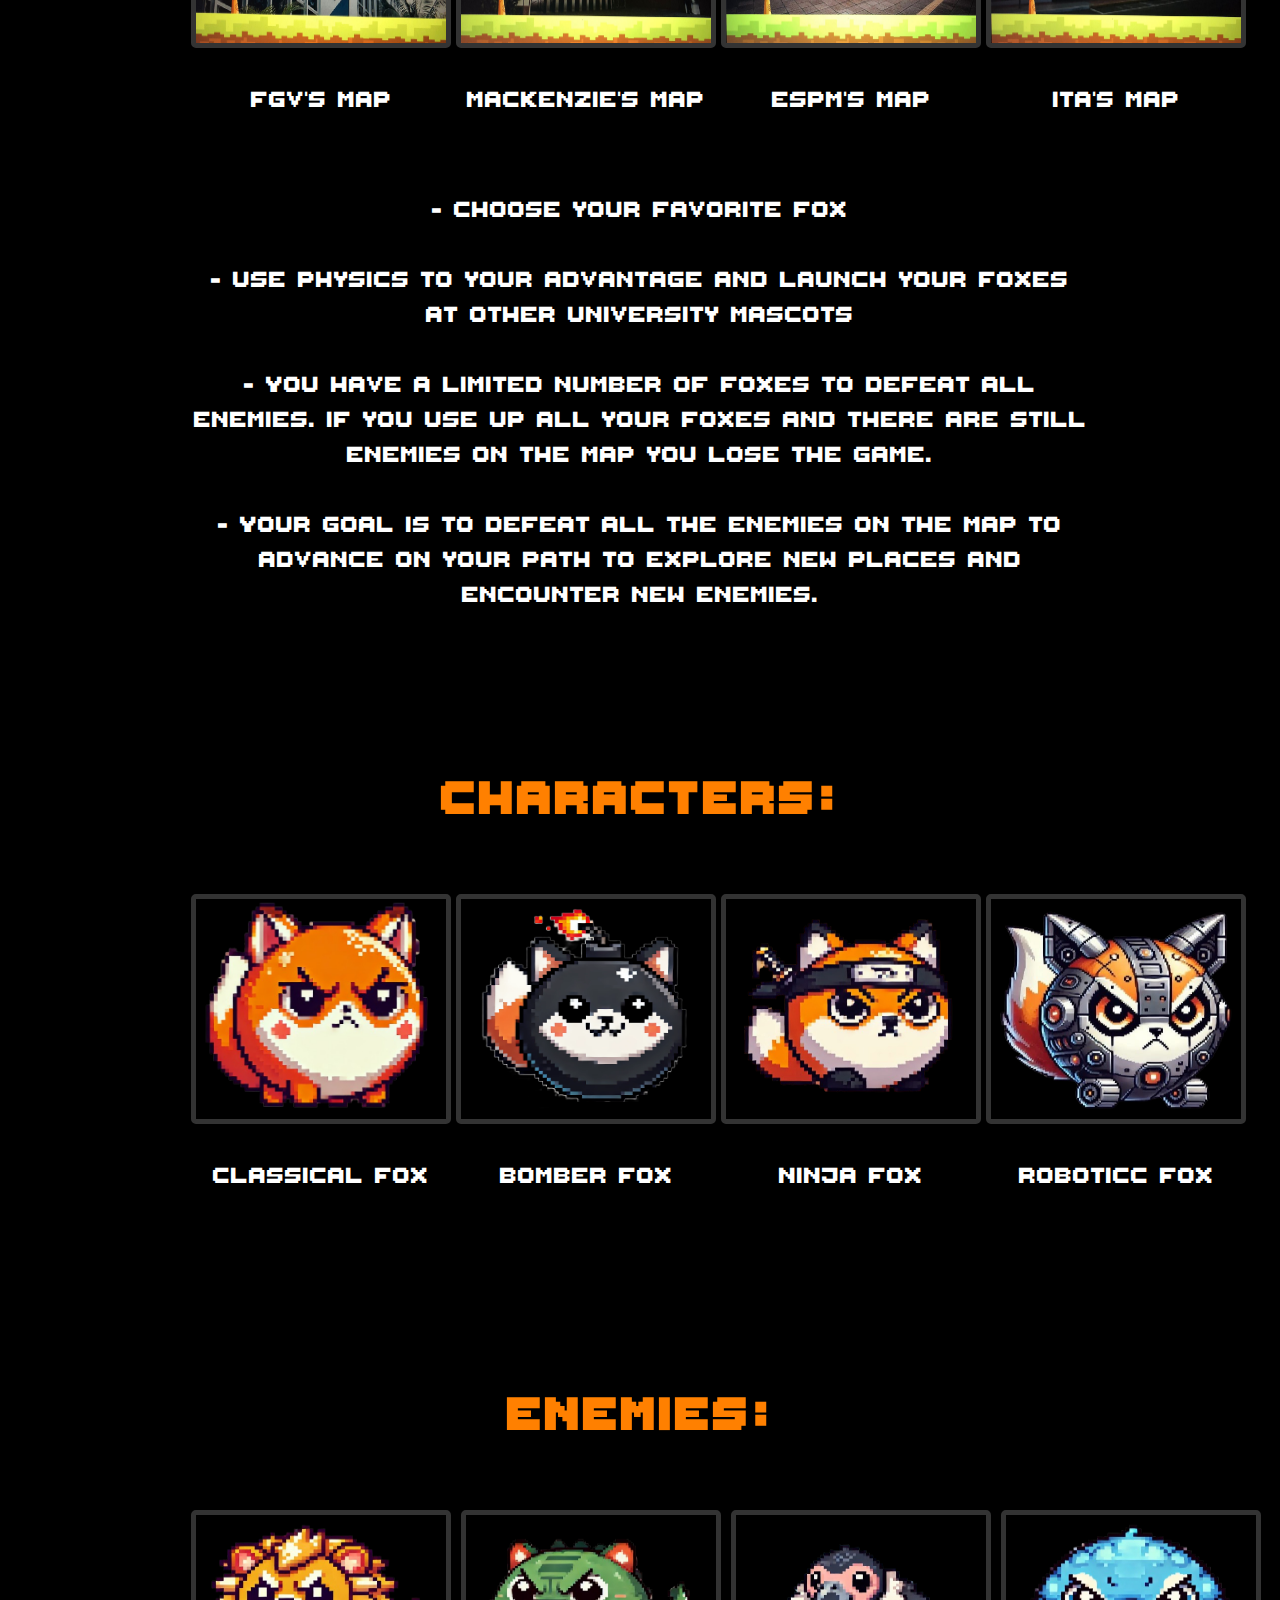
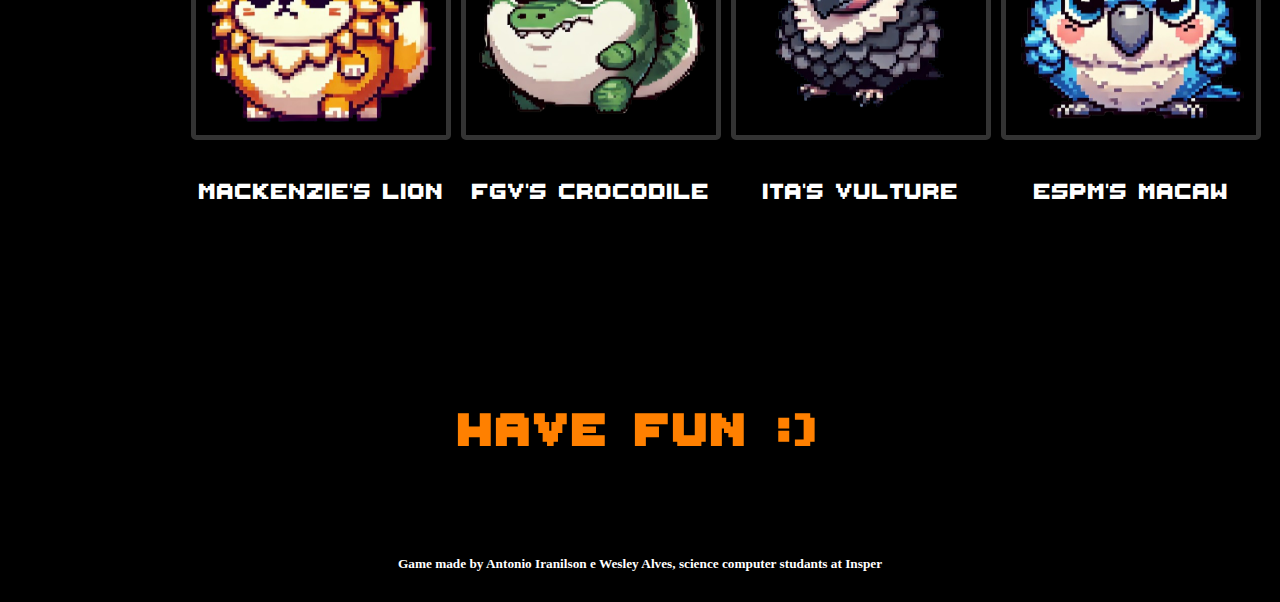
==== commit 839877fa: "Mudando para inglês e adicionando imagens de rascunho" ====
--- a/site.html
+++ b/site.html
@@ -1,7 +1,7 @@
 <!DOCTYPE html>
 <html lang = "pt-BR">
 <head>
-    <title>Game Angry Foxes </title>
+    <title>Insper Angry Foxes </title>
     <meta charset="UTF-8">
     <link rel="stylesheet" href="./css/style.css">
 </head>
@@ -11,11 +11,11 @@
             <img src="imagens/logo.jpg" alt="Logo">
         </div> 
             <p>
-                Angry Foxes eh um jogo inspirado em Angry Birds mas com uma diferenca: No lugar de passaros, voce vai utilizar 
-                as raposas do INSPER para derrotar mascotes de outras faculdades!
+                Angry Foxes is a game inspired by Angry Birds but with a difference: Instead of birds you will use 
+                the Insper's foxes to defeat other university's mascots!
             </p>
             <h2 class="previa">
-                Previa!
+                Preview!
             </h2>
             <iframe width="850" height="450"
                 src="https://www.youtube.com/embed/FSWoUGxGNEg"   
@@ -25,71 +25,81 @@
             <div class = "mapas">
                 <div class="FGV">
                     <img src = 'imagens/cenario_FGV.jpeg' alt="FGV">
-                    <p>Mapa FGV</p>
+                    <p>FGV's map</p>
                 </div>
                 <div class="Mack">
                     <img src = 'imagens/cenario_Mack.jpeg' alt="Mackenzie">
-                    <p>Mapa Mackenzie</p>
+                    <p>Mackenzie's map</p>
                 </div>
                 <div class="ESPM">
                     <img src = 'imagens/cenario_ESPM.jpeg' alt="ESPM">
-                    <p>Mapa ESPM</p>
+                    <p>ESPM's map</p>
                 </div>
                 <div class="ITA">
                     <img src = 'imagens/cenario_ITA.jpeg' alt="ITA">
-                    <p>Mapa ITA</p>
+                    <p>ITA's map</p>
                 </div>
             </div>
             <p class = 'descricao'>
-                Utilize a fisica ao seu favor, escolha sua raposa favorita e tente derrubar os mascotes das outras faculdades para avancar e ganhar o jogo!
+                - Choose your favorite fox 
+            </p>
+            <p>
+                - Use physics to your advantage and launch your foxes at other university mascots 
+            </p>
+            <p>
+                - You have a limited number of foxes to defeat all enemies. 
+                If you use up all your foxes and there are still enemies on the map you lose the game.
+            </p> 
+            <p>
+                - Your goal is to defeat all the enemies on the map to advance on your path to explore new places and encounter new enemies.
             </p>
         <h3>
-            Personsagens:
+            Characters:
         </h3>
         <div class = "personagens">
             <div class="Raposa1">
                 <img src = 'imagens/raposinha_principal.png' alt="personagem1">
-                <p>Raposa principal</p>
+                <p>Classical fox</p>
             </div>
             <div class="Raposa2">   
                 <img src = 'imagens/raposinha_bomba.png' alt="personagem2">
-                <p>Raposa Bomba</p>
+                <p>Bomber fox</p>
             </div> 
             <div class="Raposa3">
                 <img src = 'imagens/raposinha_ninja.png' alt="personagem3">
-                <p>Raposa Ninja</p>
+                <p>Ninja fox</p>
             </div>
             <div class="Raposa4">
                 <img src = 'imagens/raposa_robótica.png' alt="persoangem4">
-                <p>Raposa Robotica</p>
+                <p>Roboticc fox</p>
             </div>    
         </div>
         <h3>
-            Inimigos:
+            Enemies:
         </h3>
         <div class = "inimigos">
             <div class="Inimigo1">
                 <img src = 'imagens/leao.png' alt="personagem1">
-                <p>leao Mackenzie</p>
+                <p>Mackenzie's lion</p>
             </div>
             <div class="Inimigo2">   
                 <img src = 'imagens/jacaré.png' alt="personagem2">
-                <p>jacare FGV</p>
+                <p>FGV's crocodile</p>
             </div> 
             <div class="Inimigo3">
                 <img src = 'imagens/urubu.png' alt="personagem3">
-                <p>Urubu ITA</p>
+                <p>ITA's vulture</p>
             </div>
             <div class="Inimigo4">
                 <img src = 'imagens/arara_azul.png' alt="personagem3">
-                <p>Arara Espm</p>
+                <p>ESPM's macaw</p>
             </div>
         </div>
         <h4>
-            Divirta-se! :)
+            Have fun :)
         </h4>
         <h5>
-            Jogo feito por Antonio Iranilson e Wesley Alves, alunos de Ciências da Computação do Insper
+            Game made by Antonio Iranilson e Wesley Alves, science computer studants at Insper
         </h5>
     </div>
 
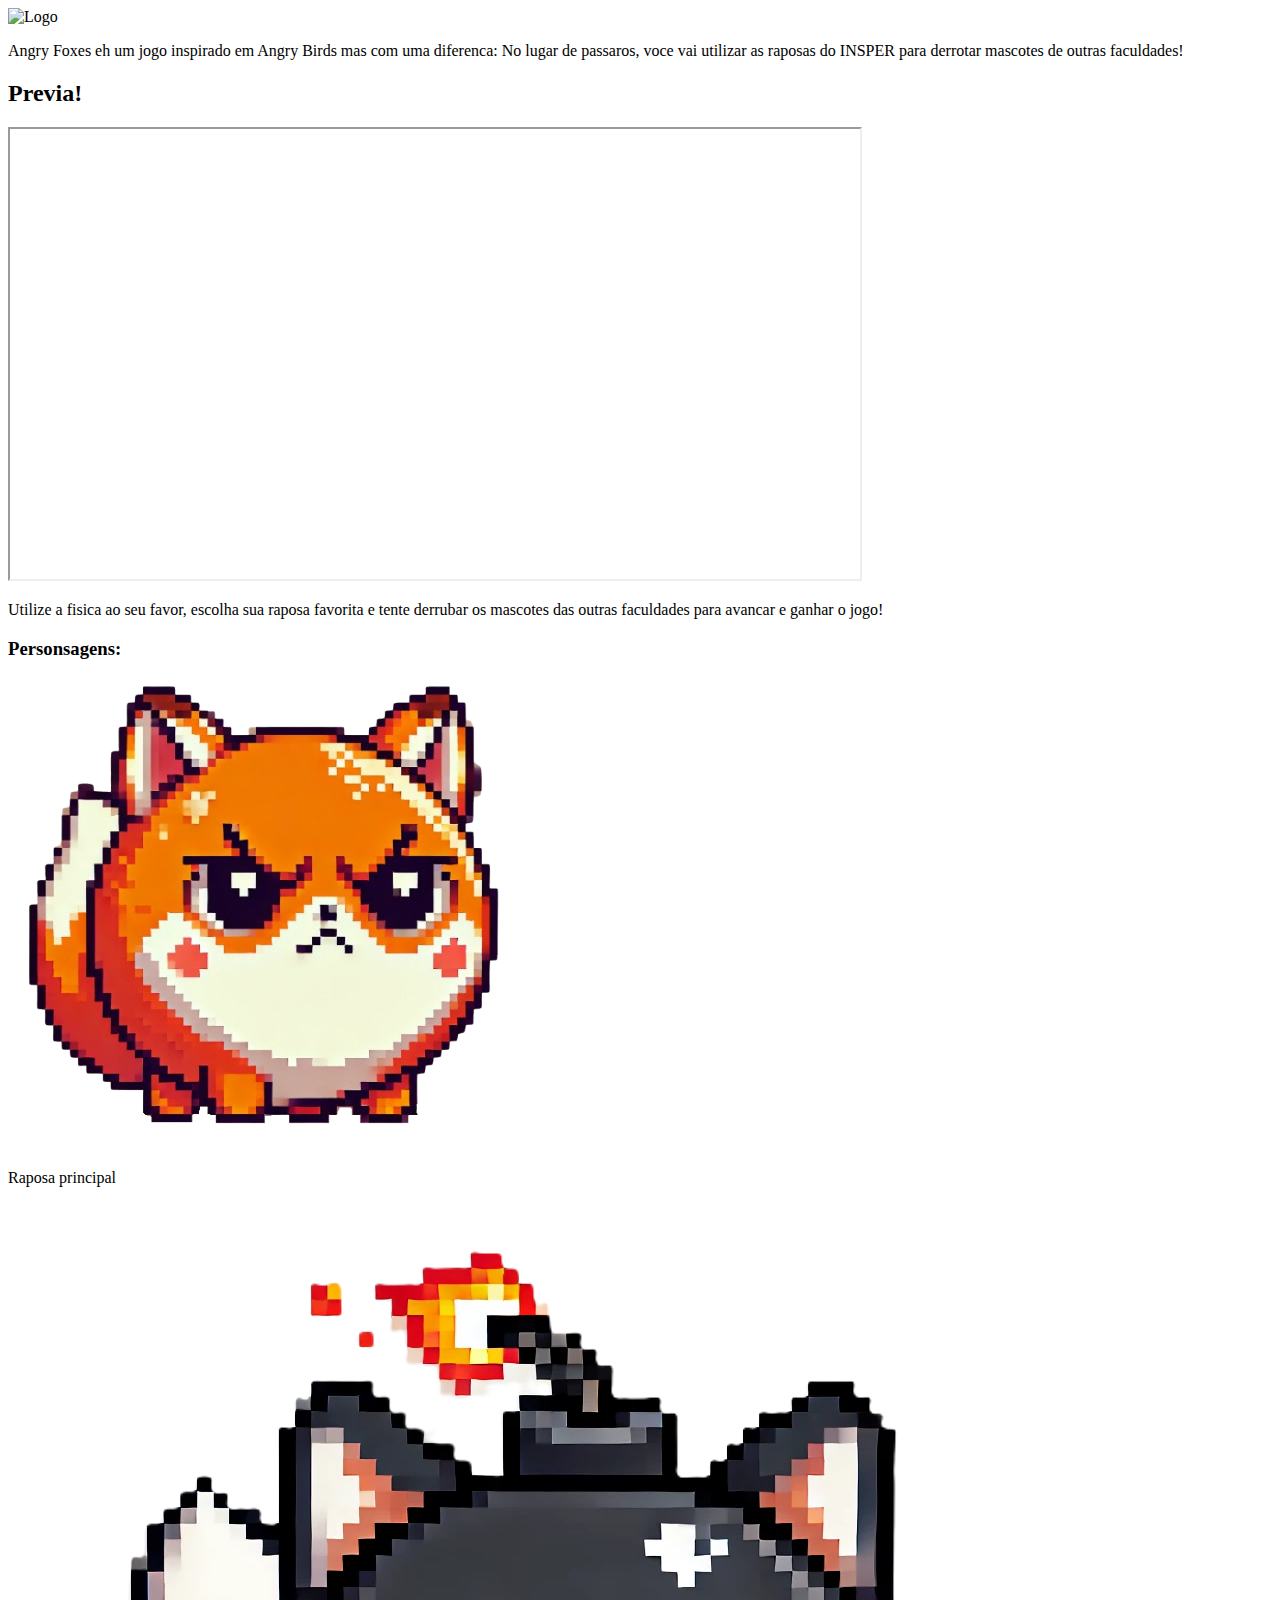
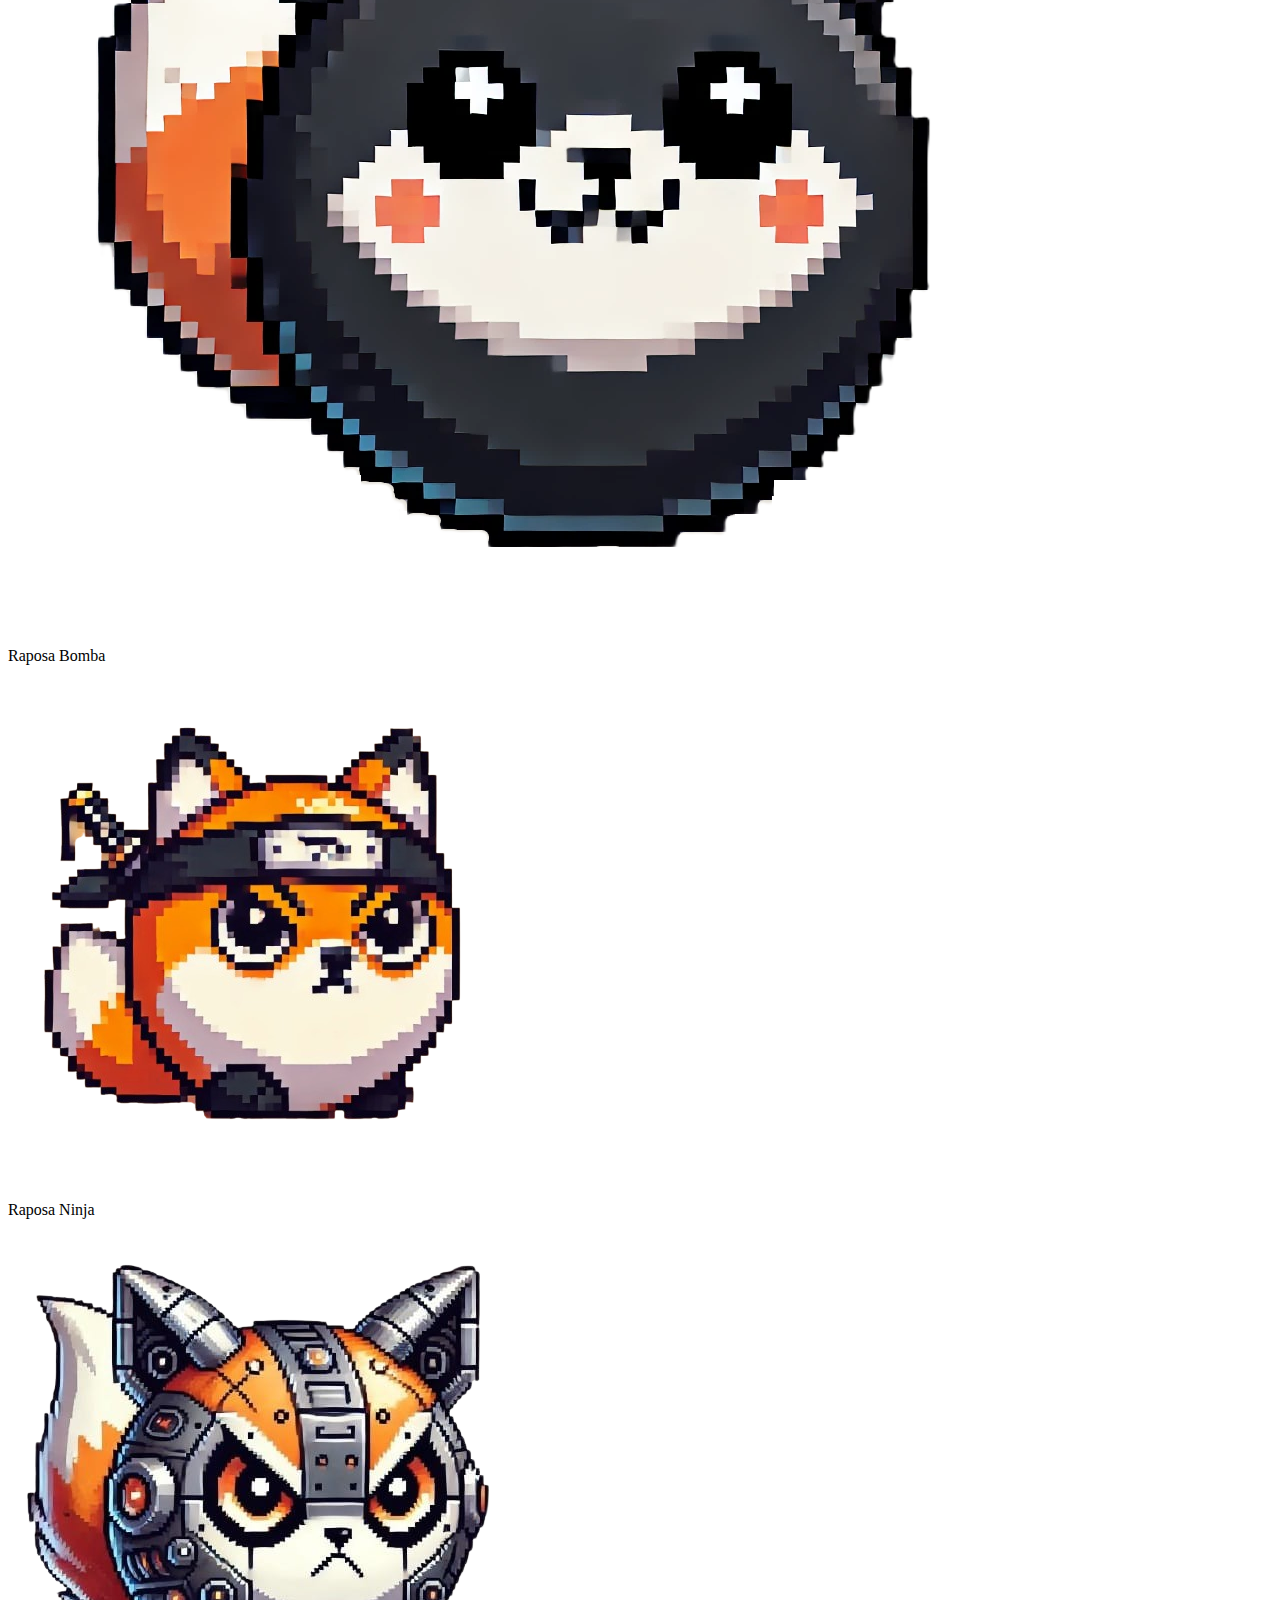
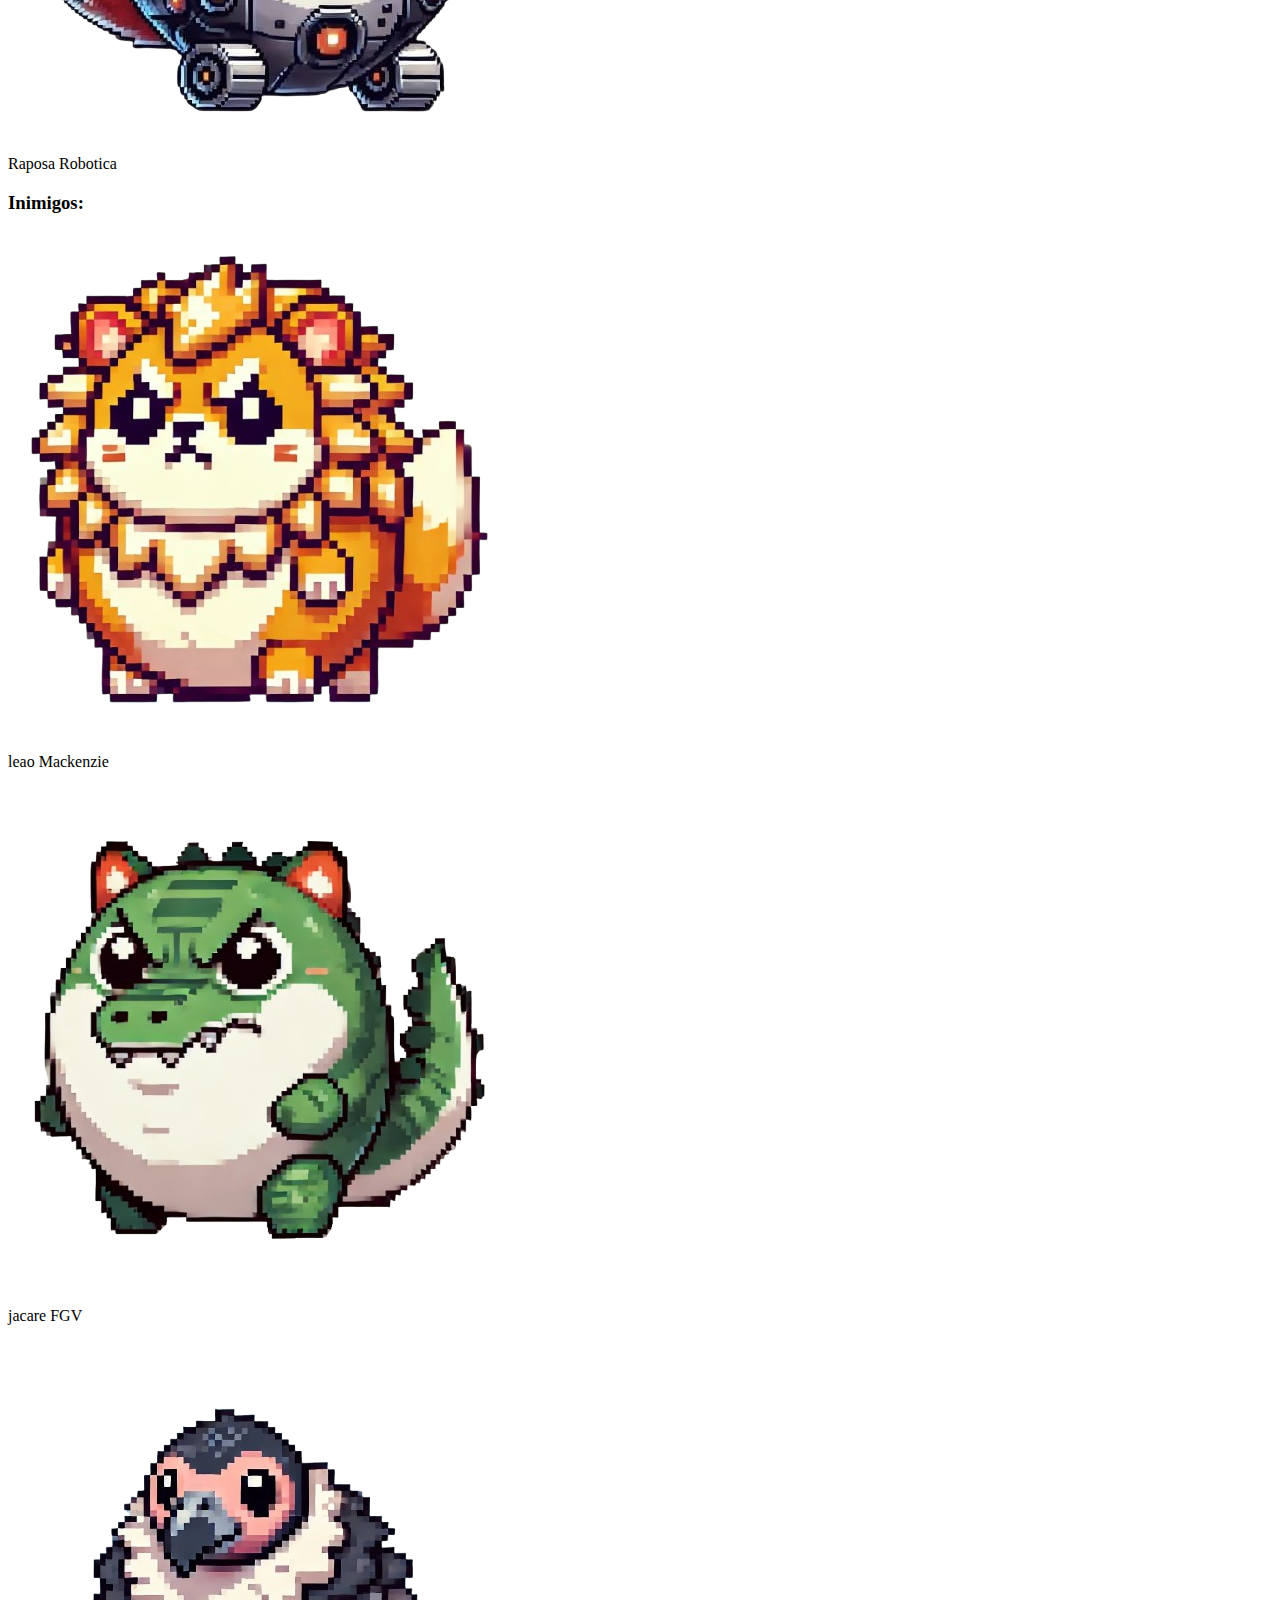
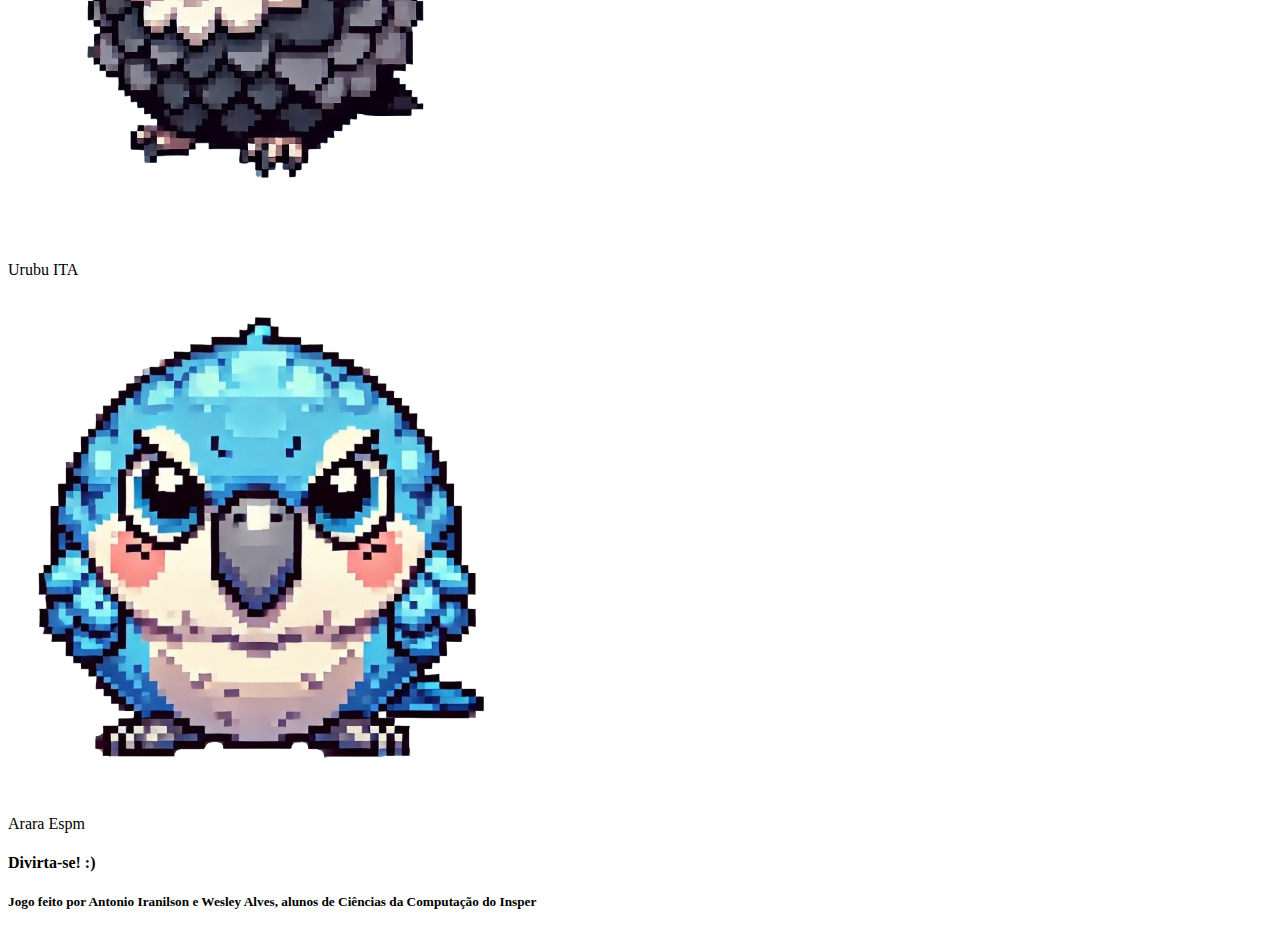
==== commit 7a09e8a1: "pequenas alteracoes" ====
--- a/site.html
+++ b/site.html
@@ -1,7 +1,7 @@
 <!DOCTYPE html>
 <html lang = "pt-BR">
 <head>
-    <title>Insper Angry Foxes </title>
+    <title>Game Angry Foxes </title>
     <meta charset="UTF-8">
     <link rel="stylesheet" href="./css/style.css">
 </head>
@@ -11,95 +11,66 @@
             <img src="imagens/logo.jpg" alt="Logo">
         </div> 
             <p>
-                Angry Foxes is a game inspired by Angry Birds but with a difference: Instead of birds you will use 
-                the Insper's foxes to defeat other university's mascots!
+                Angry Foxes eh um jogo inspirado em Angry Birds mas com uma diferenca: No lugar de passaros, voce vai utilizar 
+                as raposas do INSPER para derrotar mascotes de outras faculdades!
             </p>
             <h2 class="previa">
-                Preview!
+                Previa!
             </h2>
             <iframe width="850" height="450"
                 src="https://www.youtube.com/embed/FSWoUGxGNEg"   
                 allowfullscreen>
             </iframe>
-
-            <div class = "mapas">
-                <div class="FGV">
-                    <img src = 'imagens/cenario_FGV.jpeg' alt="FGV">
-                    <p>FGV's map</p>
-                </div>
-                <div class="Mack">
-                    <img src = 'imagens/cenario_Mack.jpeg' alt="Mackenzie">
-                    <p>Mackenzie's map</p>
-                </div>
-                <div class="ESPM">
-                    <img src = 'imagens/cenario_ESPM.jpeg' alt="ESPM">
-                    <p>ESPM's map</p>
-                </div>
-                <div class="ITA">
-                    <img src = 'imagens/cenario_ITA.jpeg' alt="ITA">
-                    <p>ITA's map</p>
-                </div>
-            </div>
-            <p class = 'descricao'>
-                - Choose your favorite fox 
-            </p>
             <p>
-                - Use physics to your advantage and launch your foxes at other university mascots 
-            </p>
-            <p>
-                - You have a limited number of foxes to defeat all enemies. 
-                If you use up all your foxes and there are still enemies on the map you lose the game.
-            </p> 
-            <p>
-                - Your goal is to defeat all the enemies on the map to advance on your path to explore new places and encounter new enemies.
+                Utilize a fisica ao seu favor, escolha sua raposa favorita e tente derrubar os mascotes das outras faculdades para avancar e ganhar o jogo!
             </p>
         <h3>
-            Characters:
+            Personsagens:
         </h3>
         <div class = "personagens">
             <div class="Raposa1">
                 <img src = 'imagens/raposinha_principal.png' alt="personagem1">
-                <p>Classical fox</p>
+                <p>Raposa principal</p>
             </div>
             <div class="Raposa2">   
                 <img src = 'imagens/raposinha_bomba.png' alt="personagem2">
-                <p>Bomber fox</p>
+                <p>Raposa Bomba</p>
             </div> 
             <div class="Raposa3">
                 <img src = 'imagens/raposinha_ninja.png' alt="personagem3">
-                <p>Ninja fox</p>
+                <p>Raposa Ninja</p>
             </div>
             <div class="Raposa4">
                 <img src = 'imagens/raposa_robótica.png' alt="persoangem4">
-                <p>Roboticc fox</p>
+                <p>Raposa Robotica</p>
             </div>    
         </div>
         <h3>
-            Enemies:
+            Inimigos:
         </h3>
         <div class = "inimigos">
             <div class="Inimigo1">
                 <img src = 'imagens/leao.png' alt="personagem1">
-                <p>Mackenzie's lion</p>
+                <p>leao Mackenzie</p>
             </div>
             <div class="Inimigo2">   
                 <img src = 'imagens/jacaré.png' alt="personagem2">
-                <p>FGV's crocodile</p>
+                <p>jacare FGV</p>
             </div> 
             <div class="Inimigo3">
                 <img src = 'imagens/urubu.png' alt="personagem3">
-                <p>ITA's vulture</p>
+                <p>Urubu ITA</p>
             </div>
             <div class="Inimigo4">
                 <img src = 'imagens/arara_azul.png' alt="personagem3">
-                <p>ESPM's macaw</p>
+                <p>Arara Espm</p>
             </div>
         </div>
         <h4>
-            Have fun :)
+            Divirta-se! :)
         </h4>
         <h5>
-            Game made by Antonio Iranilson e Wesley Alves, science computer studants at Insper
+            Jogo feito por Antonio Iranilson e Wesley Alves, alunos de Ciências da Computação do Insper
         </h5>
     </div>
 
